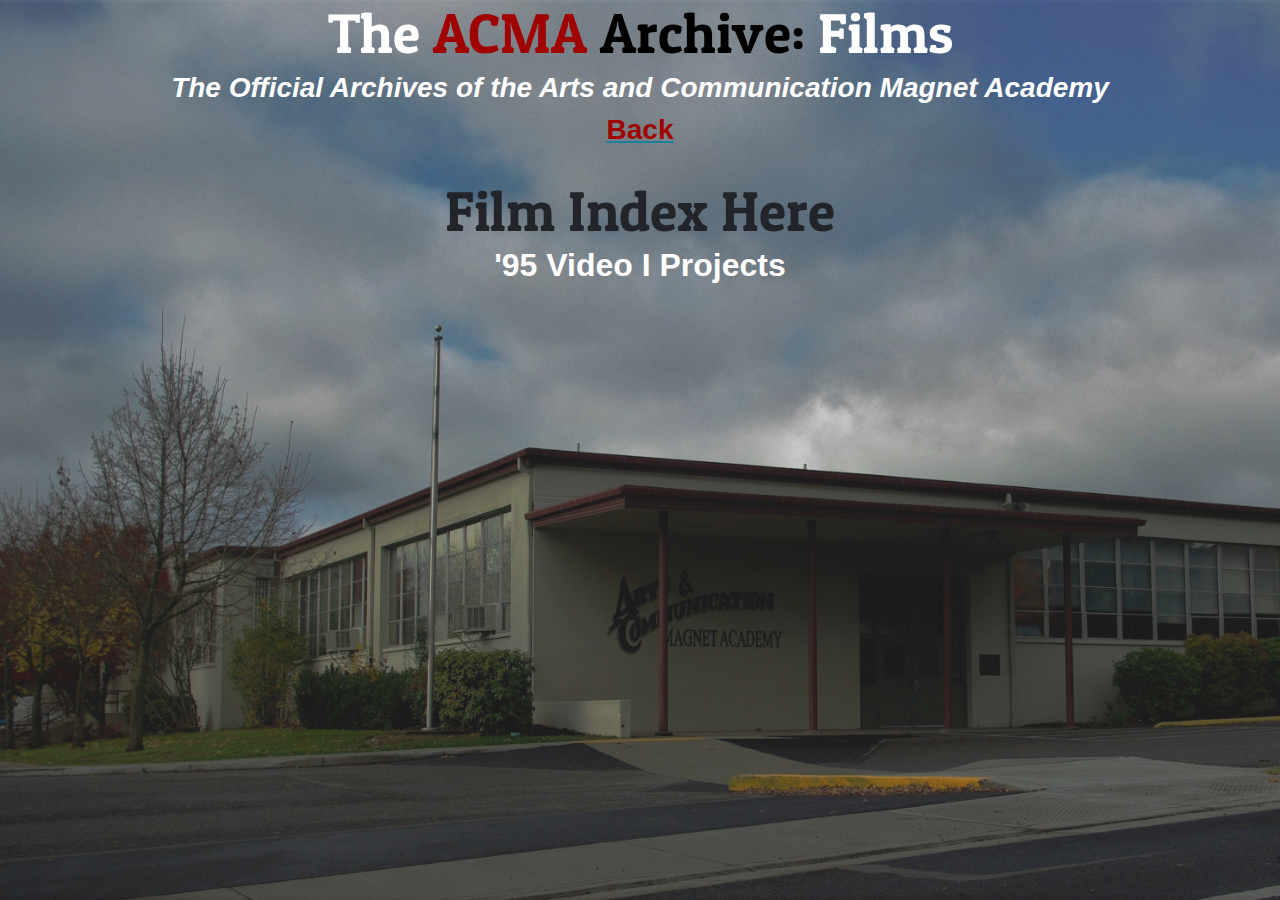
==== films.html @ eebf8859 "Add Films page and additional functionality" ====
<!DOCTYPE html>
<html lang="en">
  <head>
    <meta charset="utf-8">
    <meta name="viewport" content="width=device-width, initial-scale=1, shrink-to-fit=no">
    <meta name="description" content="">
    <meta name="author" content="">
    <title>Savant :: The ACMA Archive</title>
    <!-- Bootstrap Core CSS -->
    <link href="css/bootstrap.min.css" rel="stylesheet">
    <!-- Custom Fonts -->
    <link href="css/all.min.css" rel="stylesheet" type="text/css">
    <link href="https://fonts.googleapis.com/css?family=Source+Sans+Pro:300,400,700,300italic,400italic,700italic" rel="stylesheet" type="text/css">
	<link href="https://fonts.googleapis.com/css?family=Patua+One" rel="stylesheet">
    <link href="css/simple-line-icons.css" rel="stylesheet">
    <!-- Custom CSS -->
    <link href="css/stylish-portfolio.min.css" rel="stylesheet">
  </head>
    <header class="masthead">
      <div class="container text-center my-auto">
        <h1 class="mb-1"><font color="white">The </font><font color="#a00101">ACMA </font><font color="black">Archive: </font><font color="white">Films</font><br></h1><h3><font color="white"><i>The Official Archives of the Arts and Communication Magnet Academy</i></font></h3><a href="index.html"><h3><u><font color="#a00101">Back</font></u></h3></a><br>
						<h1>Film Index Here</h1>
						<a href="https://archive.org/details/ACMA95VideoIProjects"><h2><font color="white">'95 Video I Projects</font></h2></a>
      <div class="overlay"></div>
    </header>
  </body>

</html>
---- css/all.min.css ----
/*!
 * Font Awesome Free 5.3.1 by @fontawesome - https://fontawesome.com
 * License - https://fontawesome.com/license/free (Icons: CC BY 4.0, Fonts: SIL OFL 1.1, Code: MIT License)
 */
.fa,.fab,.fal,.far,.fas{-moz-osx-font-smoothing:grayscale;-webkit-font-smoothing:antialiased;display:inline-block;font-style:normal;font-variant:normal;text-rendering:auto;line-height:1}.fa-lg{font-size:1.33333em;line-height:.75em;vertical-align:-.0667em}.fa-xs{font-size:.75em}.fa-sm{font-size:.875em}.fa-1x{font-size:1em}.fa-2x{font-size:2em}.fa-3x{font-size:3em}.fa-4x{font-size:4em}.fa-5x{font-size:5em}.fa-6x{font-size:6em}.fa-7x{font-size:7em}.fa-8x{font-size:8em}.fa-9x{font-size:9em}.fa-10x{font-size:10em}.fa-fw{text-align:center;width:1.25em}.fa-ul{list-style-type:none;margin-left:2.5em;padding-left:0}.fa-ul>li{position:relative}.fa-li{left:-2em;position:absolute;text-align:center;width:2em;line-height:inherit}.fa-border{border:.08em solid #eee;border-radius:.1em;padding:.2em .25em .15em}.fa-pull-left{float:left}.fa-pull-right{float:right}.fa.fa-pull-left,.fab.fa-pull-left,.fal.fa-pull-left,.far.fa-pull-left,.fas.fa-pull-left{margin-right:.3em}.fa.fa-pull-right,.fab.fa-pull-right,.fal.fa-pull-right,.far.fa-pull-right,.fas.fa-pull-right{margin-left:.3em}.fa-spin{animation:fa-spin 2s infinite linear}.fa-pulse{animation:fa-spin 1s infinite steps(8)}@keyframes fa-spin{0%{transform:rotate(0deg)}to{transform:rotate(1turn)}}.fa-rotate-90{-ms-filter:"progid:DXImageTransform.Microsoft.BasicImage(rotation=1)";transform:rotate(90deg)}.fa-rotate-180{-ms-filter:"progid:DXImageTransform.Microsoft.BasicImage(rotation=2)";transform:rotate(180deg)}.fa-rotate-270{-ms-filter:"progid:DXImageTransform.Microsoft.BasicImage(rotation=3)";transform:rotate(270deg)}.fa-flip-horizontal{-ms-filter:"progid:DXImageTransform.Microsoft.BasicImage(rotation=0, mirror=1)";transform:scaleX(-1)}.fa-flip-vertical{transform:scaleY(-1)}.fa-flip-horizontal.fa-flip-vertical,.fa-flip-vertical{-ms-filter:"progid:DXImageTransform.Microsoft.BasicImage(rotation=2, mirror=1)"}.fa-flip-horizontal.fa-flip-vertical{transform:scale(-1)}:root .fa-flip-horizontal,:root .fa-flip-vertical,:root .fa-rotate-90,:root .fa-rotate-180,:root .fa-rotate-270{-webkit-filter:none;filter:none}.fa-stack{display:inline-block;height:2em;line-height:2em;position:relative;vertical-align:middle;width:2em}.fa-stack-1x,.fa-stack-2x{left:0;position:absolute;text-align:center;width:100%}.fa-stack-1x{line-height:inherit}.fa-stack-2x{font-size:2em}.fa-inverse{color:#fff}.fa-500px:before{content:"\f26e"}.fa-accessible-icon:before{content:"\f368"}.fa-accusoft:before{content:"\f369"}.fa-ad:before{content:"\f641"}.fa-address-book:before{content:"\f2b9"}.fa-address-card:before{content:"\f2bb"}.fa-adjust:before{content:"\f042"}.fa-adn:before{content:"\f170"}.fa-adversal:before{content:"\f36a"}.fa-affiliatetheme:before{content:"\f36b"}.fa-air-freshener:before{content:"\f5d0"}.fa-algolia:before{content:"\f36c"}.fa-align-center:before{content:"\f037"}.fa-align-justify:before{content:"\f039"}.fa-align-left:before{content:"\f036"}.fa-align-right:before{content:"\f038"}.fa-alipay:before{content:"\f642"}.fa-allergies:before{content:"\f461"}.fa-amazon:before{content:"\f270"}.fa-amazon-pay:before{content:"\f42c"}.fa-ambulance:before{content:"\f0f9"}.fa-american-sign-language-interpreting:before{content:"\f2a3"}.fa-amilia:before{content:"\f36d"}.fa-anchor:before{content:"\f13d"}.fa-android:before{content:"\f17b"}.fa-angellist:before{content:"\f209"}.fa-angle-double-down:before{content:"\f103"}.fa-angle-double-left:before{content:"\f100"}.fa-angle-double-right:before{content:"\f101"}.fa-angle-double-up:before{content:"\f102"}.fa-angle-down:before{content:"\f107"}.fa-angle-left:before{content:"\f104"}.fa-angle-right:before{content:"\f105"}.fa-angle-up:before{content:"\f106"}.fa-angry:before{content:"\f556"}.fa-angrycreative:before{content:"\f36e"}.fa-angular:before{content:"\f420"}.fa-ankh:before{content:"\f644"}.fa-app-store:before{content:"\f36f"}.fa-app-store-ios:before{content:"\f370"}.fa-apper:before{content:"\f371"}.fa-apple:before{content:"\f179"}.fa-apple-alt:before{content:"\f5d1"}.fa-apple-pay:before{content:"\f415"}.fa-archive:before{content:"\f187"}.fa-archway:before{content:"\f557"}.fa-arrow-alt-circle-down:before{content:"\f358"}.fa-arrow-alt-circle-left:before{content:"\f359"}.fa-arrow-alt-circle-right:before{content:"\f35a"}.fa-arrow-alt-circle-up:before{content:"\f35b"}.fa-arrow-circle-down:before{content:"\f0ab"}.fa-arrow-circle-left:before{content:"\f0a8"}.fa-arrow-circle-right:before{content:"\f0a9"}.fa-arrow-circle-up:before{content:"\f0aa"}.fa-arrow-down:before{content:"\f063"}.fa-arrow-left:before{content:"\f060"}.fa-arrow-right:before{content:"\f061"}.fa-arrow-up:before{content:"\f062"}.fa-arrows-alt:before{content:"\f0b2"}.fa-arrows-alt-h:before{content:"\f337"}.fa-arrows-alt-v:before{content:"\f338"}.fa-assistive-listening-systems:before{content:"\f2a2"}.fa-asterisk:before{content:"\f069"}.fa-asymmetrik:before{content:"\f372"}.fa-at:before{content:"\f1fa"}.fa-atlas:before{content:"\f558"}.fa-atom:before{content:"\f5d2"}.fa-audible:before{content:"\f373"}.fa-audio-description:before{content:"\f29e"}.fa-autoprefixer:before{content:"\f41c"}.fa-avianex:before{content:"\f374"}.fa-aviato:before{content:"\f421"}.fa-award:before{content:"\f559"}.fa-aws:before{content:"\f375"}.fa-backspace:before{content:"\f55a"}.fa-backward:before{content:"\f04a"}.fa-balance-scale:before{content:"\f24e"}.fa-ban:before{content:"\f05e"}.fa-band-aid:before{content:"\f462"}.fa-bandcamp:before{content:"\f2d5"}.fa-barcode:before{content:"\f02a"}.fa-bars:before{content:"\f0c9"}.fa-baseball-ball:before{content:"\f433"}.fa-basketball-ball:before{content:"\f434"}.fa-bath:before{content:"\f2cd"}.fa-battery-empty:before{content:"\f244"}.fa-battery-full:before{content:"\f240"}.fa-battery-half:before{content:"\f242"}.fa-battery-quarter:before{content:"\f243"}.fa-battery-three-quarters:before{content:"\f241"}.fa-bed:before{content:"\f236"}.fa-beer:before{content:"\f0fc"}.fa-behance:before{content:"\f1b4"}.fa-behance-square:before{content:"\f1b5"}.fa-bell:before{content:"\f0f3"}.fa-bell-slash:before{content:"\f1f6"}.fa-bezier-curve:before{content:"\f55b"}.fa-bible:before{content:"\f647"}.fa-bicycle:before{content:"\f206"}.fa-bimobject:before{content:"\f378"}.fa-binoculars:before{content:"\f1e5"}.fa-birthday-cake:before{content:"\f1fd"}.fa-bitbucket:before{content:"\f171"}.fa-bitcoin:before{content:"\f379"}.fa-bity:before{content:"\f37a"}.fa-black-tie:before{content:"\f27e"}.fa-blackberry:before{content:"\f37b"}.fa-blender:before{content:"\f517"}.fa-blind:before{content:"\f29d"}.fa-blogger:before{content:"\f37c"}.fa-blogger-b:before{content:"\f37d"}.fa-bluetooth:before{content:"\f293"}.fa-bluetooth-b:before{content:"\f294"}.fa-bold:before{content:"\f032"}.fa-bolt:before{content:"\f0e7"}.fa-bomb:before{content:"\f1e2"}.fa-bone:before{content:"\f5d7"}.fa-bong:before{content:"\f55c"}.fa-book:before{content:"\f02d"}.fa-book-open:before{content:"\f518"}.fa-book-reader:before{content:"\f5da"}.fa-bookmark:before{content:"\f02e"}.fa-bowling-ball:before{content:"\f436"}.fa-box:before{content:"\f466"}.fa-box-open:before{content:"\f49e"}.fa-boxes:before{content:"\f468"}.fa-braille:before{content:"\f2a1"}.fa-brain:before{content:"\f5dc"}.fa-briefcase:before{content:"\f0b1"}.fa-briefcase-medical:before{content:"\f469"}.fa-broadcast-tower:before{content:"\f519"}.fa-broom:before{content:"\f51a"}.fa-brush:before{content:"\f55d"}.fa-btc:before{content:"\f15a"}.fa-bug:before{content:"\f188"}.fa-building:before{content:"\f1ad"}.fa-bullhorn:before{content:"\f0a1"}.fa-bullseye:before{content:"\f140"}.fa-burn:before{content:"\f46a"}.fa-buromobelexperte:before{content:"\f37f"}.fa-bus:before{content:"\f207"}.fa-bus-alt:before{content:"\f55e"}.fa-business-time:before{content:"\f64a"}.fa-buysellads:before{content:"\f20d"}.fa-calculator:before{content:"\f1ec"}.fa-calendar:before{content:"\f133"}.fa-calendar-alt:before{content:"\f073"}.fa-calendar-check:before{content:"\f274"}.fa-calendar-minus:before{content:"\f272"}.fa-calendar-plus:before{content:"\f271"}.fa-calendar-times:before{content:"\f273"}.fa-camera:before{content:"\f030"}.fa-camera-retro:before{content:"\f083"}.fa-cannabis:before{content:"\f55f"}.fa-capsules:before{content:"\f46b"}.fa-car:before{content:"\f1b9"}.fa-car-alt:before{content:"\f5de"}.fa-car-battery:before{content:"\f5df"}.fa-car-crash:before{content:"\f5e1"}.fa-car-side:before{content:"\f5e4"}.fa-caret-down:before{content:"\f0d7"}.fa-caret-left:before{content:"\f0d9"}.fa-caret-right:before{content:"\f0da"}.fa-caret-square-down:before{content:"\f150"}.fa-caret-square-left:before{content:"\f191"}.fa-caret-square-right:before{content:"\f152"}.fa-caret-square-up:before{content:"\f151"}.fa-caret-up:before{content:"\f0d8"}.fa-cart-arrow-down:before{content:"\f218"}.fa-cart-plus:before{content:"\f217"}.fa-cc-amazon-pay:before{content:"\f42d"}.fa-cc-amex:before{content:"\f1f3"}.fa-cc-apple-pay:before{content:"\f416"}.fa-cc-diners-club:before{content:"\f24c"}.fa-cc-discover:before{content:"\f1f2"}.fa-cc-jcb:before{content:"\f24b"}.fa-cc-mastercard:before{content:"\f1f1"}.fa-cc-paypal:before{content:"\f1f4"}.fa-cc-stripe:before{content:"\f1f5"}.fa-cc-visa:before{content:"\f1f0"}.fa-centercode:before{content:"\f380"}.fa-certificate:before{content:"\f0a3"}.fa-chalkboard:before{content:"\f51b"}.fa-chalkboard-teacher:before{content:"\f51c"}.fa-charging-station:before{content:"\f5e7"}.fa-chart-area:before{content:"\f1fe"}.fa-chart-bar:before{content:"\f080"}.fa-chart-line:before{content:"\f201"}.fa-chart-pie:before{content:"\f200"}.fa-check:before{content:"\f00c"}.fa-check-circle:before{content:"\f058"}.fa-check-double:before{content:"\f560"}.fa-check-square:before{content:"\f14a"}.fa-chess:before{content:"\f439"}.fa-chess-bishop:before{content:"\f43a"}.fa-chess-board:before{content:"\f43c"}.fa-chess-king:before{content:"\f43f"}.fa-chess-knight:before{content:"\f441"}.fa-chess-pawn:before{content:"\f443"}.fa-chess-queen:before{content:"\f445"}.fa-chess-rook:before{content:"\f447"}.fa-chevron-circle-down:before{content:"\f13a"}.fa-chevron-circle-left:before{content:"\f137"}.fa-chevron-circle-right:before{content:"\f138"}.fa-chevron-circle-up:before{content:"\f139"}.fa-chevron-down:before{content:"\f078"}.fa-chevron-left:before{content:"\f053"}.fa-chevron-right:before{content:"\f054"}.fa-chevron-up:before{content:"\f077"}.fa-child:before{content:"\f1ae"}.fa-chrome:before{content:"\f268"}.fa-church:before{content:"\f51d"}.fa-circle:before{content:"\f111"}.fa-circle-notch:before{content:"\f1ce"}.fa-city:before{content:"\f64f"}.fa-clipboard:before{content:"\f328"}.fa-clipboard-check:before{content:"\f46c"}.fa-clipboard-list:before{content:"\f46d"}.fa-clock:before{content:"\f017"}.fa-clone:before{content:"\f24d"}.fa-closed-captioning:before{content:"\f20a"}.fa-cloud:before{content:"\f0c2"}.fa-cloud-download-alt:before{content:"\f381"}.fa-cloud-upload-alt:before{content:"\f382"}.fa-cloudscale:before{content:"\f383"}.fa-cloudsmith:before{content:"\f384"}.fa-cloudversify:before{content:"\f385"}.fa-cocktail:before{content:"\f561"}.fa-code:before{content:"\f121"}.fa-code-branch:before{content:"\f126"}.fa-codepen:before{content:"\f1cb"}.fa-codiepie:before{content:"\f284"}.fa-coffee:before{content:"\f0f4"}.fa-cog:before{content:"\f013"}.fa-cogs:before{content:"\f085"}.fa-coins:before{content:"\f51e"}.fa-columns:before{content:"\f0db"}.fa-comment:before{content:"\f075"}.fa-comment-alt:before{content:"\f27a"}.fa-comment-dollar:before{content:"\f651"}.fa-comment-dots:before{content:"\f4ad"}.fa-comment-slash:before{content:"\f4b3"}.fa-comments:before{content:"\f086"}.fa-comments-dollar:before{content:"\f653"}.fa-compact-disc:before{content:"\f51f"}.fa-compass:before{content:"\f14e"}.fa-compress:before{content:"\f066"}.fa-concierge-bell:before{content:"\f562"}.fa-connectdevelop:before{content:"\f20e"}.fa-contao:before{content:"\f26d"}.fa-cookie:before{content:"\f563"}.fa-cookie-bite:before{content:"\f564"}.fa-copy:before{content:"\f0c5"}.fa-copyright:before{content:"\f1f9"}.fa-couch:before{content:"\f4b8"}.fa-cpanel:before{content:"\f388"}.fa-creative-commons:before{content:"\f25e"}.fa-creative-commons-by:before{content:"\f4e7"}.fa-creative-commons-nc:before{content:"\f4e8"}.fa-creative-commons-nc-eu:before{content:"\f4e9"}.fa-creative-commons-nc-jp:before{content:"\f4ea"}.fa-creative-commons-nd:before{content:"\f4eb"}.fa-creative-commons-pd:before{content:"\f4ec"}.fa-creative-commons-pd-alt:before{content:"\f4ed"}.fa-creative-commons-remix:before{content:"\f4ee"}.fa-creative-commons-sa:before{content:"\f4ef"}.fa-creative-commons-sampling:before{content:"\f4f0"}.fa-creative-commons-sampling-plus:before{content:"\f4f1"}.fa-creative-commons-share:before{content:"\f4f2"}.fa-credit-card:before{content:"\f09d"}.fa-crop:before{content:"\f125"}.fa-crop-alt:before{content:"\f565"}.fa-cross:before{content:"\f654"}.fa-crosshairs:before{content:"\f05b"}.fa-crow:before{content:"\f520"}.fa-crown:before{content:"\f521"}.fa-css3:before{content:"\f13c"}.fa-css3-alt:before{content:"\f38b"}.fa-cube:before{content:"\f1b2"}.fa-cubes:before{content:"\f1b3"}.fa-cut:before{content:"\f0c4"}.fa-cuttlefish:before{content:"\f38c"}.fa-d-and-d:before{content:"\f38d"}.fa-dashcube:before{content:"\f210"}.fa-database:before{content:"\f1c0"}.fa-deaf:before{content:"\f2a4"}.fa-delicious:before{content:"\f1a5"}.fa-deploydog:before{content:"\f38e"}.fa-deskpro:before{content:"\f38f"}.fa-desktop:before{content:"\f108"}.fa-deviantart:before{content:"\f1bd"}.fa-dharmachakra:before{content:"\f655"}.fa-diagnoses:before{content:"\f470"}.fa-dice:before{content:"\f522"}.fa-dice-five:before{content:"\f523"}.fa-dice-four:before{content:"\f524"}.fa-dice-one:before{content:"\f525"}.fa-dice-six:before{content:"\f526"}.fa-dice-three:before{content:"\f527"}.fa-dice-two:before{content:"\f528"}.fa-digg:before{content:"\f1a6"}.fa-digital-ocean:before{content:"\f391"}.fa-digital-tachograph:before{content:"\f566"}.fa-directions:before{content:"\f5eb"}.fa-discord:before{content:"\f392"}.fa-discourse:before{content:"\f393"}.fa-divide:before{content:"\f529"}.fa-dizzy:before{content:"\f567"}.fa-dna:before{content:"\f471"}.fa-dochub:before{content:"\f394"}.fa-docker:before{content:"\f395"}.fa-dollar-sign:before{content:"\f155"}.fa-dolly:before{content:"\f472"}.fa-dolly-flatbed:before{content:"\f474"}.fa-donate:before{content:"\f4b9"}.fa-door-closed:before{content:"\f52a"}.fa-door-open:before{content:"\f52b"}.fa-dot-circle:before{content:"\f192"}.fa-dove:before{content:"\f4ba"}.fa-download:before{content:"\f019"}.fa-draft2digital:before{content:"\f396"}.fa-drafting-compass:before{content:"\f568"}.fa-draw-polygon:before{content:"\f5ee"}.fa-dribbble:before{content:"\f17d"}.fa-dribbble-square:before{content:"\f397"}.fa-dropbox:before{content:"\f16b"}.fa-drum:before{content:"\f569"}.fa-drum-steelpan:before{content:"\f56a"}.fa-drupal:before{content:"\f1a9"}.fa-dumbbell:before{content:"\f44b"}.fa-dyalog:before{content:"\f399"}.fa-earlybirds:before{content:"\f39a"}.fa-ebay:before{content:"\f4f4"}.fa-edge:before{content:"\f282"}.fa-edit:before{content:"\f044"}.fa-eject:before{content:"\f052"}.fa-elementor:before{content:"\f430"}.fa-ellipsis-h:before{content:"\f141"}.fa-ellipsis-v:before{content:"\f142"}.fa-ello:before{content:"\f5f1"}.fa-ember:before{content:"\f423"}.fa-empire:before{content:"\f1d1"}.fa-envelope:before{content:"\f0e0"}.fa-envelope-open:before{content:"\f2b6"}.fa-envelope-open-text:before{content:"\f658"}.fa-envelope-square:before{content:"\f199"}.fa-envira:before{content:"\f299"}.fa-equals:before{content:"\f52c"}.fa-eraser:before{content:"\f12d"}.fa-erlang:before{content:"\f39d"}.fa-ethereum:before{content:"\f42e"}.fa-etsy:before{content:"\f2d7"}.fa-euro-sign:before{content:"\f153"}.fa-exchange-alt:before{content:"\f362"}.fa-exclamation:before{content:"\f12a"}.fa-exclamation-circle:before{content:"\f06a"}.fa-exclamation-triangle:before{content:"\f071"}.fa-expand:before{content:"\f065"}.fa-expand-arrows-alt:before{content:"\f31e"}.fa-expeditedssl:before{content:"\f23e"}.fa-external-link-alt:before{content:"\f35d"}.fa-external-link-square-alt:before{content:"\f360"}.fa-eye:before{content:"\f06e"}.fa-eye-dropper:before{content:"\f1fb"}.fa-eye-slash:before{content:"\f070"}.fa-facebook:before{content:"\f09a"}.fa-facebook-f:before{content:"\f39e"}.fa-facebook-messenger:before{content:"\f39f"}.fa-facebook-square:before{content:"\f082"}.fa-fast-backward:before{content:"\f049"}.fa-fast-forward:before{content:"\f050"}.fa-fax:before{content:"\f1ac"}.fa-feather:before{content:"\f52d"}.fa-feather-alt:before{content:"\f56b"}.fa-female:before{content:"\f182"}.fa-fighter-jet:before{content:"\f0fb"}.fa-file:before{content:"\f15b"}.fa-file-alt:before{content:"\f15c"}.fa-file-archive:before{content:"\f1c6"}.fa-file-audio:before{content:"\f1c7"}.fa-file-code:before{content:"\f1c9"}.fa-file-contract:before{content:"\f56c"}.fa-file-download:before{content:"\f56d"}.fa-file-excel:before{content:"\f1c3"}.fa-file-export:before{content:"\f56e"}.fa-file-image:before{content:"\f1c5"}.fa-file-import:before{content:"\f56f"}.fa-file-invoice:before{content:"\f570"}.fa-file-invoice-dollar:before{content:"\f571"}.fa-file-medical:before{content:"\f477"}.fa-file-medical-alt:before{content:"\f478"}.fa-file-pdf:before{content:"\f1c1"}.fa-file-powerpoint:before{content:"\f1c4"}.fa-file-prescription:before{content:"\f572"}.fa-file-signature:before{content:"\f573"}.fa-file-upload:before{content:"\f574"}.fa-file-video:before{content:"\f1c8"}.fa-file-word:before{content:"\f1c2"}.fa-fill:before{content:"\f575"}.fa-fill-drip:before{content:"\f576"}.fa-film:before{content:"\f008"}.fa-filter:before{content:"\f0b0"}.fa-fingerprint:before{content:"\f577"}.fa-fire:before{content:"\f06d"}.fa-fire-extinguisher:before{content:"\f134"}.fa-firefox:before{content:"\f269"}.fa-first-aid:before{content:"\f479"}.fa-first-order:before{content:"\f2b0"}.fa-first-order-alt:before{content:"\f50a"}.fa-firstdraft:before{content:"\f3a1"}.fa-fish:before{content:"\f578"}.fa-flag:before{content:"\f024"}.fa-flag-checkered:before{content:"\f11e"}.fa-flask:before{content:"\f0c3"}.fa-flickr:before{content:"\f16e"}.fa-flipboard:before{content:"\f44d"}.fa-flushed:before{content:"\f579"}.fa-fly:before{content:"\f417"}.fa-folder:before{content:"\f07b"}.fa-folder-minus:before{content:"\f65d"}.fa-folder-open:before{content:"\f07c"}.fa-folder-plus:before{content:"\f65e"}.fa-font:before{content:"\f031"}.fa-font-awesome:before{content:"\f2b4"}.fa-font-awesome-alt:before{content:"\f35c"}.fa-font-awesome-flag:before{content:"\f425"}.fa-font-awesome-logo-full:before{content:"\f4e6"}.fa-fonticons:before{content:"\f280"}.fa-fonticons-fi:before{content:"\f3a2"}.fa-football-ball:before{content:"\f44e"}.fa-fort-awesome:before{content:"\f286"}.fa-fort-awesome-alt:before{content:"\f3a3"}.fa-forumbee:before{content:"\f211"}.fa-forward:before{content:"\f04e"}.fa-foursquare:before{content:"\f180"}.fa-free-code-camp:before{content:"\f2c5"}.fa-freebsd:before{content:"\f3a4"}.fa-frog:before{content:"\f52e"}.fa-frown:before{content:"\f119"}.fa-frown-open:before{content:"\f57a"}.fa-fulcrum:before{content:"\f50b"}.fa-funnel-dollar:before{content:"\f662"}.fa-futbol:before{content:"\f1e3"}.fa-galactic-republic:before{content:"\f50c"}.fa-galactic-senate:before{content:"\f50d"}.fa-gamepad:before{content:"\f11b"}.fa-gas-pump:before{content:"\f52f"}.fa-gavel:before{content:"\f0e3"}.fa-gem:before{content:"\f3a5"}.fa-genderless:before{content:"\f22d"}.fa-get-pocket:before{content:"\f265"}.fa-gg:before{content:"\f260"}.fa-gg-circle:before{content:"\f261"}.fa-gift:before{content:"\f06b"}.fa-git:before{content:"\f1d3"}.fa-git-square:before{content:"\f1d2"}.fa-github:before{content:"\f09b"}.fa-github-alt:before{content:"\f113"}.fa-github-square:before{content:"\f092"}.fa-gitkraken:before{content:"\f3a6"}.fa-gitlab:before{content:"\f296"}.fa-gitter:before{content:"\f426"}.fa-glass-martini:before{content:"\f000"}.fa-glass-martini-alt:before{content:"\f57b"}.fa-glasses:before{content:"\f530"}.fa-glide:before{content:"\f2a5"}.fa-glide-g:before{content:"\f2a6"}.fa-globe:before{content:"\f0ac"}.fa-globe-africa:before{content:"\f57c"}.fa-globe-americas:before{content:"\f57d"}.fa-globe-asia:before{content:"\f57e"}.fa-gofore:before{content:"\f3a7"}.fa-golf-ball:before{content:"\f450"}.fa-goodreads:before{content:"\f3a8"}.fa-goodreads-g:before{content:"\f3a9"}.fa-google:before{content:"\f1a0"}.fa-google-drive:before{content:"\f3aa"}.fa-google-play:before{content:"\f3ab"}.fa-google-plus:before{content:"\f2b3"}.fa-google-plus-g:before{content:"\f0d5"}.fa-google-plus-square:before{content:"\f0d4"}.fa-google-wallet:before{content:"\f1ee"}.fa-gopuram:before{content:"\f664"}.fa-graduation-cap:before{content:"\f19d"}.fa-gratipay:before{content:"\f184"}.fa-grav:before{content:"\f2d6"}.fa-greater-than:before{content:"\f531"}.fa-greater-than-equal:before{content:"\f532"}.fa-grimace:before{content:"\f57f"}.fa-grin:before{content:"\f580"}.fa-grin-alt:before{content:"\f581"}.fa-grin-beam:before{content:"\f582"}.fa-grin-beam-sweat:before{content:"\f583"}.fa-grin-hearts:before{content:"\f584"}.fa-grin-squint:before{content:"\f585"}.fa-grin-squint-tears:before{content:"\f586"}.fa-grin-stars:before{content:"\f587"}.fa-grin-tears:before{content:"\f588"}.fa-grin-tongue:before{content:"\f589"}.fa-grin-tongue-squint:before{content:"\f58a"}.fa-grin-tongue-wink:before{content:"\f58b"}.fa-grin-wink:before{content:"\f58c"}.fa-grip-horizontal:before{content:"\f58d"}.fa-grip-vertical:before{content:"\f58e"}.fa-gripfire:before{content:"\f3ac"}.fa-grunt:before{content:"\f3ad"}.fa-gulp:before{content:"\f3ae"}.fa-h-square:before{content:"\f0fd"}.fa-hacker-news:before{content:"\f1d4"}.fa-hacker-news-square:before{content:"\f3af"}.fa-hackerrank:before{content:"\f5f7"}.fa-hamsa:before{content:"\f665"}.fa-hand-holding:before{content:"\f4bd"}.fa-hand-holding-heart:before{content:"\f4be"}.fa-hand-holding-usd:before{content:"\f4c0"}.fa-hand-lizard:before{content:"\f258"}.fa-hand-paper:before{content:"\f256"}.fa-hand-peace:before{content:"\f25b"}.fa-hand-point-down:before{content:"\f0a7"}.fa-hand-point-left:before{content:"\f0a5"}.fa-hand-point-right:before{content:"\f0a4"}.fa-hand-point-up:before{content:"\f0a6"}.fa-hand-pointer:before{content:"\f25a"}.fa-hand-rock:before{content:"\f255"}.fa-hand-scissors:before{content:"\f257"}.fa-hand-spock:before{content:"\f259"}.fa-hands:before{content:"\f4c2"}.fa-hands-helping:before{content:"\f4c4"}.fa-handshake:before{content:"\f2b5"}.fa-hashtag:before{content:"\f292"}.fa-haykal:before{content:"\f666"}.fa-hdd:before{content:"\f0a0"}.fa-heading:before{content:"\f1dc"}.fa-headphones:before{content:"\f025"}.fa-headphones-alt:before{content:"\f58f"}.fa-headset:before{content:"\f590"}.fa-heart:before{content:"\f004"}.fa-heartbeat:before{content:"\f21e"}.fa-helicopter:before{content:"\f533"}.fa-highlighter:before{content:"\f591"}.fa-hips:before{content:"\f452"}.fa-hire-a-helper:before{content:"\f3b0"}.fa-history:before{content:"\f1da"}.fa-hockey-puck:before{content:"\f453"}.fa-home:before{content:"\f015"}.fa-hooli:before{content:"\f427"}.fa-hornbill:before{content:"\f592"}.fa-hospital:before{content:"\f0f8"}.fa-hospital-alt:before{content:"\f47d"}.fa-hospital-symbol:before{content:"\f47e"}.fa-hot-tub:before{content:"\f593"}.fa-hotel:before{content:"\f594"}.fa-hotjar:before{content:"\f3b1"}.fa-hourglass:before{content:"\f254"}.fa-hourglass-end:before{content:"\f253"}.fa-hourglass-half:before{content:"\f252"}.fa-hourglass-start:before{content:"\f251"}.fa-houzz:before{content:"\f27c"}.fa-html5:before{content:"\f13b"}.fa-hubspot:before{content:"\f3b2"}.fa-i-cursor:before{content:"\f246"}.fa-id-badge:before{content:"\f2c1"}.fa-id-card:before{content:"\f2c2"}.fa-id-card-alt:before{content:"\f47f"}.fa-image:before{content:"\f03e"}.fa-images:before{content:"\f302"}.fa-imdb:before{content:"\f2d8"}.fa-inbox:before{content:"\f01c"}.fa-indent:before{content:"\f03c"}.fa-industry:before{content:"\f275"}.fa-infinity:before{content:"\f534"}.fa-info:before{content:"\f129"}.fa-info-circle:before{content:"\f05a"}.fa-instagram:before{content:"\f16d"}.fa-internet-explorer:before{content:"\f26b"}.fa-ioxhost:before{content:"\f208"}.fa-italic:before{content:"\f033"}.fa-itunes:before{content:"\f3b4"}.fa-itunes-note:before{content:"\f3b5"}.fa-java:before{content:"\f4e4"}.fa-jedi:before{content:"\f669"}.fa-jedi-order:before{content:"\f50e"}.fa-jenkins:before{content:"\f3b6"}.fa-joget:before{content:"\f3b7"}.fa-joint:before{content:"\f595"}.fa-joomla:before{content:"\f1aa"}.fa-journal-whills:before{content:"\f66a"}.fa-js:before{content:"\f3b8"}.fa-js-square:before{content:"\f3b9"}.fa-jsfiddle:before{content:"\f1cc"}.fa-kaaba:before{content:"\f66b"}.fa-kaggle:before{content:"\f5fa"}.fa-key:before{content:"\f084"}.fa-keybase:before{content:"\f4f5"}.fa-keyboard:before{content:"\f11c"}.fa-keycdn:before{content:"\f3ba"}.fa-khanda:before{content:"\f66d"}.fa-kickstarter:before{content:"\f3bb"}.fa-kickstarter-k:before{content:"\f3bc"}.fa-kiss:before{content:"\f596"}.fa-kiss-beam:before{content:"\f597"}.fa-kiss-wink-heart:before{content:"\f598"}.fa-kiwi-bird:before{content:"\f535"}.fa-korvue:before{content:"\f42f"}.fa-landmark:before{content:"\f66f"}.fa-language:before{content:"\f1ab"}.fa-laptop:before{content:"\f109"}.fa-laptop-code:before{content:"\f5fc"}.fa-laravel:before{content:"\f3bd"}.fa-lastfm:before{content:"\f202"}.fa-lastfm-square:before{content:"\f203"}.fa-laugh:before{content:"\f599"}.fa-laugh-beam:before{content:"\f59a"}.fa-laugh-squint:before{content:"\f59b"}.fa-laugh-wink:before{content:"\f59c"}.fa-layer-group:before{content:"\f5fd"}.fa-leaf:before{content:"\f06c"}.fa-leanpub:before{content:"\f212"}.fa-lemon:before{content:"\f094"}.fa-less:before{content:"\f41d"}.fa-less-than:before{content:"\f536"}.fa-less-than-equal:before{content:"\f537"}.fa-level-down-alt:before{content:"\f3be"}.fa-level-up-alt:before{content:"\f3bf"}.fa-life-ring:before{content:"\f1cd"}.fa-lightbulb:before{content:"\f0eb"}.fa-line:before{content:"\f3c0"}.fa-link:before{content:"\f0c1"}.fa-linkedin:before{content:"\f08c"}.fa-linkedin-in:before{content:"\f0e1"}.fa-linode:before{content:"\f2b8"}.fa-linux:before{content:"\f17c"}.fa-lira-sign:before{content:"\f195"}.fa-list:before{content:"\f03a"}.fa-list-alt:before{content:"\f022"}.fa-list-ol:before{content:"\f0cb"}.fa-list-ul:before{content:"\f0ca"}.fa-location-arrow:before{content:"\f124"}.fa-lock:before{content:"\f023"}.fa-lock-open:before{content:"\f3c1"}.fa-long-arrow-alt-down:before{content:"\f309"}.fa-long-arrow-alt-left:before{content:"\f30a"}.fa-long-arrow-alt-right:before{content:"\f30b"}.fa-long-arrow-alt-up:before{content:"\f30c"}.fa-low-vision:before{content:"\f2a8"}.fa-luggage-cart:before{content:"\f59d"}.fa-lyft:before{content:"\f3c3"}.fa-magento:before{content:"\f3c4"}.fa-magic:before{content:"\f0d0"}.fa-magnet:before{content:"\f076"}.fa-mail-bulk:before{content:"\f674"}.fa-mailchimp:before{content:"\f59e"}.fa-male:before{content:"\f183"}.fa-mandalorian:before{content:"\f50f"}.fa-map:before{content:"\f279"}.fa-map-marked:before{content:"\f59f"}.fa-map-marked-alt:before{content:"\f5a0"}.fa-map-marker:before{content:"\f041"}.fa-map-marker-alt:before{content:"\f3c5"}.fa-map-pin:before{content:"\f276"}.fa-map-signs:before{content:"\f277"}.fa-markdown:before{content:"\f60f"}.fa-marker:before{content:"\f5a1"}.fa-mars:before{content:"\f222"}.fa-mars-double:before{content:"\f227"}.fa-mars-stroke:before{content:"\f229"}.fa-mars-stroke-h:before{content:"\f22b"}.fa-mars-stroke-v:before{content:"\f22a"}.fa-mastodon:before{content:"\f4f6"}.fa-maxcdn:before{content:"\f136"}.fa-medal:before{content:"\f5a2"}.fa-medapps:before{content:"\f3c6"}.fa-medium:before{content:"\f23a"}.fa-medium-m:before{content:"\f3c7"}.fa-medkit:before{content:"\f0fa"}.fa-medrt:before{content:"\f3c8"}.fa-meetup:before{content:"\f2e0"}.fa-megaport:before{content:"\f5a3"}.fa-meh:before{content:"\f11a"}.fa-meh-blank:before{content:"\f5a4"}.fa-meh-rolling-eyes:before{content:"\f5a5"}.fa-memory:before{content:"\f538"}.fa-menorah:before{content:"\f676"}.fa-mercury:before{content:"\f223"}.fa-microchip:before{content:"\f2db"}.fa-microphone:before{content:"\f130"}.fa-microphone-alt:before{content:"\f3c9"}.fa-microphone-alt-slash:before{content:"\f539"}.fa-microphone-slash:before{content:"\f131"}.fa-microscope:before{content:"\f610"}.fa-microsoft:before{content:"\f3ca"}.fa-minus:before{content:"\f068"}.fa-minus-circle:before{content:"\f056"}.fa-minus-square:before{content:"\f146"}.fa-mix:before{content:"\f3cb"}.fa-mixcloud:before{content:"\f289"}.fa-mizuni:before{content:"\f3cc"}.fa-mobile:before{content:"\f10b"}.fa-mobile-alt:before{content:"\f3cd"}.fa-modx:before{content:"\f285"}.fa-monero:before{content:"\f3d0"}.fa-money-bill:before{content:"\f0d6"}.fa-money-bill-alt:before{content:"\f3d1"}.fa-money-bill-wave:before{content:"\f53a"}.fa-money-bill-wave-alt:before{content:"\f53b"}.fa-money-check:before{content:"\f53c"}.fa-money-check-alt:before{content:"\f53d"}.fa-monument:before{content:"\f5a6"}.fa-moon:before{content:"\f186"}.fa-mortar-pestle:before{content:"\f5a7"}.fa-mosque:before{content:"\f678"}.fa-motorcycle:before{content:"\f21c"}.fa-mouse-pointer:before{content:"\f245"}.fa-music:before{content:"\f001"}.fa-napster:before{content:"\f3d2"}.fa-neos:before{content:"\f612"}.fa-neuter:before{content:"\f22c"}.fa-newspaper:before{content:"\f1ea"}.fa-nimblr:before{content:"\f5a8"}.fa-nintendo-switch:before{content:"\f418"}.fa-node:before{content:"\f419"}.fa-node-js:before{content:"\f3d3"}.fa-not-equal:before{content:"\f53e"}.fa-notes-medical:before{content:"\f481"}.fa-npm:before{content:"\f3d4"}.fa-ns8:before{content:"\f3d5"}.fa-nutritionix:before{content:"\f3d6"}.fa-object-group:before{content:"\f247"}.fa-object-ungroup:before{content:"\f248"}.fa-odnoklassniki:before{content:"\f263"}.fa-odnoklassniki-square:before{content:"\f264"}.fa-oil-can:before{content:"\f613"}.fa-old-republic:before{content:"\f510"}.fa-om:before{content:"\f679"}.fa-opencart:before{content:"\f23d"}.fa-openid:before{content:"\f19b"}.fa-opera:before{content:"\f26a"}.fa-optin-monster:before{content:"\f23c"}.fa-osi:before{content:"\f41a"}.fa-outdent:before{content:"\f03b"}.fa-page4:before{content:"\f3d7"}.fa-pagelines:before{content:"\f18c"}.fa-paint-brush:before{content:"\f1fc"}.fa-paint-roller:before{content:"\f5aa"}.fa-palette:before{content:"\f53f"}.fa-palfed:before{content:"\f3d8"}.fa-pallet:before{content:"\f482"}.fa-paper-plane:before{content:"\f1d8"}.fa-paperclip:before{content:"\f0c6"}.fa-parachute-box:before{content:"\f4cd"}.fa-paragraph:before{content:"\f1dd"}.fa-parking:before{content:"\f540"}.fa-passport:before{content:"\f5ab"}.fa-pastafarianism:before{content:"\f67b"}.fa-paste:before{content:"\f0ea"}.fa-patreon:before{content:"\f3d9"}.fa-pause:before{content:"\f04c"}.fa-pause-circle:before{content:"\f28b"}.fa-paw:before{content:"\f1b0"}.fa-paypal:before{content:"\f1ed"}.fa-peace:before{content:"\f67c"}.fa-pen:before{content:"\f304"}.fa-pen-alt:before{content:"\f305"}.fa-pen-fancy:before{content:"\f5ac"}.fa-pen-nib:before{content:"\f5ad"}.fa-pen-square:before{content:"\f14b"}.fa-pencil-alt:before{content:"\f303"}.fa-pencil-ruler:before{content:"\f5ae"}.fa-people-carry:before{content:"\f4ce"}.fa-percent:before{content:"\f295"}.fa-percentage:before{content:"\f541"}.fa-periscope:before{content:"\f3da"}.fa-phabricator:before{content:"\f3db"}.fa-phoenix-framework:before{content:"\f3dc"}.fa-phoenix-squadron:before{content:"\f511"}.fa-phone:before{content:"\f095"}.fa-phone-slash:before{content:"\f3dd"}.fa-phone-square:before{content:"\f098"}.fa-phone-volume:before{content:"\f2a0"}.fa-php:before{content:"\f457"}.fa-pied-piper:before{content:"\f2ae"}.fa-pied-piper-alt:before{content:"\f1a8"}.fa-pied-piper-hat:before{content:"\f4e5"}.fa-pied-piper-pp:before{content:"\f1a7"}.fa-piggy-bank:before{content:"\f4d3"}.fa-pills:before{content:"\f484"}.fa-pinterest:before{content:"\f0d2"}.fa-pinterest-p:before{content:"\f231"}.fa-pinterest-square:before{content:"\f0d3"}.fa-place-of-worship:before{content:"\f67f"}.fa-plane:before{content:"\f072"}.fa-plane-arrival:before{content:"\f5af"}.fa-plane-departure:before{content:"\f5b0"}.fa-play:before{content:"\f04b"}.fa-play-circle:before{content:"\f144"}.fa-playstation:before{content:"\f3df"}.fa-plug:before{content:"\f1e6"}.fa-plus:before{content:"\f067"}.fa-plus-circle:before{content:"\f055"}.fa-plus-square:before{content:"\f0fe"}.fa-podcast:before{content:"\f2ce"}.fa-poll:before{content:"\f681"}.fa-poll-h:before{content:"\f682"}.fa-poo:before{content:"\f2fe"}.fa-poop:before{content:"\f619"}.fa-portrait:before{content:"\f3e0"}.fa-pound-sign:before{content:"\f154"}.fa-power-off:before{content:"\f011"}.fa-pray:before{content:"\f683"}.fa-praying-hands:before{content:"\f684"}.fa-prescription:before{content:"\f5b1"}.fa-prescription-bottle:before{content:"\f485"}.fa-prescription-bottle-alt:before{content:"\f486"}.fa-print:before{content:"\f02f"}.fa-procedures:before{content:"\f487"}.fa-product-hunt:before{content:"\f288"}.fa-project-diagram:before{content:"\f542"}.fa-pushed:before{content:"\f3e1"}.fa-puzzle-piece:before{content:"\f12e"}.fa-python:before{content:"\f3e2"}.fa-qq:before{content:"\f1d6"}.fa-qrcode:before{content:"\f029"}.fa-question:before{content:"\f128"}.fa-question-circle:before{content:"\f059"}.fa-quidditch:before{content:"\f458"}.fa-quinscape:before{content:"\f459"}.fa-quora:before{content:"\f2c4"}.fa-quote-left:before{content:"\f10d"}.fa-quote-right:before{content:"\f10e"}.fa-quran:before{content:"\f687"}.fa-r-project:before{content:"\f4f7"}.fa-random:before{content:"\f074"}.fa-ravelry:before{content:"\f2d9"}.fa-react:before{content:"\f41b"}.fa-readme:before{content:"\f4d5"}.fa-rebel:before{content:"\f1d0"}.fa-receipt:before{content:"\f543"}.fa-recycle:before{content:"\f1b8"}.fa-red-river:before{content:"\f3e3"}.fa-reddit:before{content:"\f1a1"}.fa-reddit-alien:before{content:"\f281"}.fa-reddit-square:before{content:"\f1a2"}.fa-redo:before{content:"\f01e"}.fa-redo-alt:before{content:"\f2f9"}.fa-registered:before{content:"\f25d"}.fa-rendact:before{content:"\f3e4"}.fa-renren:before{content:"\f18b"}.fa-reply:before{content:"\f3e5"}.fa-reply-all:before{content:"\f122"}.fa-replyd:before{content:"\f3e6"}.fa-researchgate:before{content:"\f4f8"}.fa-resolving:before{content:"\f3e7"}.fa-retweet:before{content:"\f079"}.fa-rev:before{content:"\f5b2"}.fa-ribbon:before{content:"\f4d6"}.fa-road:before{content:"\f018"}.fa-robot:before{content:"\f544"}.fa-rocket:before{content:"\f135"}.fa-rocketchat:before{content:"\f3e8"}.fa-rockrms:before{content:"\f3e9"}.fa-route:before{content:"\f4d7"}.fa-rss:before{content:"\f09e"}.fa-rss-square:before{content:"\f143"}.fa-ruble-sign:before{content:"\f158"}.fa-ruler:before{content:"\f545"}.fa-ruler-combined:before{content:"\f546"}.fa-ruler-horizontal:before{content:"\f547"}.fa-ruler-vertical:before{content:"\f548"}.fa-rupee-sign:before{content:"\f156"}.fa-sad-cry:before{content:"\f5b3"}.fa-sad-tear:before{content:"\f5b4"}.fa-safari:before{content:"\f267"}.fa-sass:before{content:"\f41e"}.fa-save:before{content:"\f0c7"}.fa-schlix:before{content:"\f3ea"}.fa-school:before{content:"\f549"}.fa-screwdriver:before{content:"\f54a"}.fa-scribd:before{content:"\f28a"}.fa-search:before{content:"\f002"}.fa-search-dollar:before{content:"\f688"}.fa-search-location:before{content:"\f689"}.fa-search-minus:before{content:"\f010"}.fa-search-plus:before{content:"\f00e"}.fa-searchengin:before{content:"\f3eb"}.fa-seedling:before{content:"\f4d8"}.fa-sellcast:before{content:"\f2da"}.fa-sellsy:before{content:"\f213"}.fa-server:before{content:"\f233"}.fa-servicestack:before{content:"\f3ec"}.fa-shapes:before{content:"\f61f"}.fa-share:before{content:"\f064"}.fa-share-alt:before{content:"\f1e0"}.fa-share-alt-square:before{content:"\f1e1"}.fa-share-square:before{content:"\f14d"}.fa-shekel-sign:before{content:"\f20b"}.fa-shield-alt:before{content:"\f3ed"}.fa-ship:before{content:"\f21a"}.fa-shipping-fast:before{content:"\f48b"}.fa-shirtsinbulk:before{content:"\f214"}.fa-shoe-prints:before{content:"\f54b"}.fa-shopping-bag:before{content:"\f290"}.fa-shopping-basket:before{content:"\f291"}.fa-shopping-cart:before{content:"\f07a"}.fa-shopware:before{content:"\f5b5"}.fa-shower:before{content:"\f2cc"}.fa-shuttle-van:before{content:"\f5b6"}.fa-sign:before{content:"\f4d9"}.fa-sign-in-alt:before{content:"\f2f6"}.fa-sign-language:before{content:"\f2a7"}.fa-sign-out-alt:before{content:"\f2f5"}.fa-signal:before{content:"\f012"}.fa-signature:before{content:"\f5b7"}.fa-simplybuilt:before{content:"\f215"}.fa-sistrix:before{content:"\f3ee"}.fa-sitemap:before{content:"\f0e8"}.fa-sith:before{content:"\f512"}.fa-skull:before{content:"\f54c"}.fa-skyatlas:before{content:"\f216"}.fa-skype:before{content:"\f17e"}.fa-slack:before{content:"\f198"}.fa-slack-hash:before{content:"\f3ef"}.fa-sliders-h:before{content:"\f1de"}.fa-slideshare:before{content:"\f1e7"}.fa-smile:before{content:"\f118"}.fa-smile-beam:before{content:"\f5b8"}.fa-smile-wink:before{content:"\f4da"}.fa-smoking:before{content:"\f48d"}.fa-smoking-ban:before{content:"\f54d"}.fa-snapchat:before{content:"\f2ab"}.fa-snapchat-ghost:before{content:"\f2ac"}.fa-snapchat-square:before{content:"\f2ad"}.fa-snowflake:before{content:"\f2dc"}.fa-socks:before{content:"\f696"}.fa-solar-panel:before{content:"\f5ba"}.fa-sort:before{content:"\f0dc"}.fa-sort-alpha-down:before{content:"\f15d"}.fa-sort-alpha-up:before{content:"\f15e"}.fa-sort-amount-down:before{content:"\f160"}.fa-sort-amount-up:before{content:"\f161"}.fa-sort-down:before{content:"\f0dd"}.fa-sort-numeric-down:before{content:"\f162"}.fa-sort-numeric-up:before{content:"\f163"}.fa-sort-up:before{content:"\f0de"}.fa-soundcloud:before{content:"\f1be"}.fa-spa:before{content:"\f5bb"}.fa-space-shuttle:before{content:"\f197"}.fa-speakap:before{content:"\f3f3"}.fa-spinner:before{content:"\f110"}.fa-splotch:before{content:"\f5bc"}.fa-spotify:before{content:"\f1bc"}.fa-spray-can:before{content:"\f5bd"}.fa-square:before{content:"\f0c8"}.fa-square-full:before{content:"\f45c"}.fa-square-root-alt:before{content:"\f698"}.fa-squarespace:before{content:"\f5be"}.fa-stack-exchange:before{content:"\f18d"}.fa-stack-overflow:before{content:"\f16c"}.fa-stamp:before{content:"\f5bf"}.fa-star:before{content:"\f005"}.fa-star-and-crescent:before{content:"\f699"}.fa-star-half:before{content:"\f089"}.fa-star-half-alt:before{content:"\f5c0"}.fa-star-of-david:before{content:"\f69a"}.fa-star-of-life:before{content:"\f621"}.fa-staylinked:before{content:"\f3f5"}.fa-steam:before{content:"\f1b6"}.fa-steam-square:before{content:"\f1b7"}.fa-steam-symbol:before{content:"\f3f6"}.fa-step-backward:before{content:"\f048"}.fa-step-forward:before{content:"\f051"}.fa-stethoscope:before{content:"\f0f1"}.fa-sticker-mule:before{content:"\f3f7"}.fa-sticky-note:before{content:"\f249"}.fa-stop:before{content:"\f04d"}.fa-stop-circle:before{content:"\f28d"}.fa-stopwatch:before{content:"\f2f2"}.fa-store:before{content:"\f54e"}.fa-store-alt:before{content:"\f54f"}.fa-strava:before{content:"\f428"}.fa-stream:before{content:"\f550"}.fa-street-view:before{content:"\f21d"}.fa-strikethrough:before{content:"\f0cc"}.fa-stripe:before{content:"\f429"}.fa-stripe-s:before{content:"\f42a"}.fa-stroopwafel:before{content:"\f551"}.fa-studiovinari:before{content:"\f3f8"}.fa-stumbleupon:before{content:"\f1a4"}.fa-stumbleupon-circle:before{content:"\f1a3"}.fa-subscript:before{content:"\f12c"}.fa-subway:before{content:"\f239"}.fa-suitcase:before{content:"\f0f2"}.fa-suitcase-rolling:before{content:"\f5c1"}.fa-sun:before{content:"\f185"}.fa-superpowers:before{content:"\f2dd"}.fa-superscript:before{content:"\f12b"}.fa-supple:before{content:"\f3f9"}.fa-surprise:before{content:"\f5c2"}.fa-swatchbook:before{content:"\f5c3"}.fa-swimmer:before{content:"\f5c4"}.fa-swimming-pool:before{content:"\f5c5"}.fa-synagogue:before{content:"\f69b"}.fa-sync:before{content:"\f021"}.fa-sync-alt:before{content:"\f2f1"}.fa-syringe:before{content:"\f48e"}.fa-table:before{content:"\f0ce"}.fa-table-tennis:before{content:"\f45d"}.fa-tablet:before{content:"\f10a"}.fa-tablet-alt:before{content:"\f3fa"}.fa-tablets:before{content:"\f490"}.fa-tachometer-alt:before{content:"\f3fd"}.fa-tag:before{content:"\f02b"}.fa-tags:before{content:"\f02c"}.fa-tape:before{content:"\f4db"}.fa-tasks:before{content:"\f0ae"}.fa-taxi:before{content:"\f1ba"}.fa-teamspeak:before{content:"\f4f9"}.fa-teeth:before{content:"\f62e"}.fa-teeth-open:before{content:"\f62f"}.fa-telegram:before{content:"\f2c6"}.fa-telegram-plane:before{content:"\f3fe"}.fa-tencent-weibo:before{content:"\f1d5"}.fa-terminal:before{content:"\f120"}.fa-text-height:before{content:"\f034"}.fa-text-width:before{content:"\f035"}.fa-th:before{content:"\f00a"}.fa-th-large:before{content:"\f009"}.fa-th-list:before{content:"\f00b"}.fa-the-red-yeti:before{content:"\f69d"}.fa-theater-masks:before{content:"\f630"}.fa-themeco:before{content:"\f5c6"}.fa-themeisle:before{content:"\f2b2"}.fa-thermometer:before{content:"\f491"}.fa-thermometer-empty:before{content:"\f2cb"}.fa-thermometer-full:before{content:"\f2c7"}.fa-thermometer-half:before{content:"\f2c9"}.fa-thermometer-quarter:before{content:"\f2ca"}.fa-thermometer-three-quarters:before{content:"\f2c8"}.fa-thumbs-down:before{content:"\f165"}.fa-thumbs-up:before{content:"\f164"}.fa-thumbtack:before{content:"\f08d"}.fa-ticket-alt:before{content:"\f3ff"}.fa-times:before{content:"\f00d"}.fa-times-circle:before{content:"\f057"}.fa-tint:before{content:"\f043"}.fa-tint-slash:before{content:"\f5c7"}.fa-tired:before{content:"\f5c8"}.fa-toggle-off:before{content:"\f204"}.fa-toggle-on:before{content:"\f205"}.fa-toolbox:before{content:"\f552"}.fa-tooth:before{content:"\f5c9"}.fa-torah:before{content:"\f6a0"}.fa-torii-gate:before{content:"\f6a1"}.fa-trade-federation:before{content:"\f513"}.fa-trademark:before{content:"\f25c"}.fa-traffic-light:before{content:"\f637"}.fa-train:before{content:"\f238"}.fa-transgender:before{content:"\f224"}.fa-transgender-alt:before{content:"\f225"}.fa-trash:before{content:"\f1f8"}.fa-trash-alt:before{content:"\f2ed"}.fa-tree:before{content:"\f1bb"}.fa-trello:before{content:"\f181"}.fa-tripadvisor:before{content:"\f262"}.fa-trophy:before{content:"\f091"}.fa-truck:before{content:"\f0d1"}.fa-truck-loading:before{content:"\f4de"}.fa-truck-monster:before{content:"\f63b"}.fa-truck-moving:before{content:"\f4df"}.fa-truck-pickup:before{content:"\f63c"}.fa-tshirt:before{content:"\f553"}.fa-tty:before{content:"\f1e4"}.fa-tumblr:before{content:"\f173"}.fa-tumblr-square:before{content:"\f174"}.fa-tv:before{content:"\f26c"}.fa-twitch:before{content:"\f1e8"}.fa-twitter:before{content:"\f099"}.fa-twitter-square:before{content:"\f081"}.fa-typo3:before{content:"\f42b"}.fa-uber:before{content:"\f402"}.fa-uikit:before{content:"\f403"}.fa-umbrella:before{content:"\f0e9"}.fa-umbrella-beach:before{content:"\f5ca"}.fa-underline:before{content:"\f0cd"}.fa-undo:before{content:"\f0e2"}.fa-undo-alt:before{content:"\f2ea"}.fa-uniregistry:before{content:"\f404"}.fa-universal-access:before{content:"\f29a"}.fa-university:before{content:"\f19c"}.fa-unlink:before{content:"\f127"}.fa-unlock:before{content:"\f09c"}.fa-unlock-alt:before{content:"\f13e"}.fa-untappd:before{content:"\f405"}.fa-upload:before{content:"\f093"}.fa-usb:before{content:"\f287"}.fa-user:before{content:"\f007"}.fa-user-alt:before{content:"\f406"}.fa-user-alt-slash:before{content:"\f4fa"}.fa-user-astronaut:before{content:"\f4fb"}.fa-user-check:before{content:"\f4fc"}.fa-user-circle:before{content:"\f2bd"}.fa-user-clock:before{content:"\f4fd"}.fa-user-cog:before{content:"\f4fe"}.fa-user-edit:before{content:"\f4ff"}.fa-user-friends:before{content:"\f500"}.fa-user-graduate:before{content:"\f501"}.fa-user-lock:before{content:"\f502"}.fa-user-md:before{content:"\f0f0"}.fa-user-minus:before{content:"\f503"}.fa-user-ninja:before{content:"\f504"}.fa-user-plus:before{content:"\f234"}.fa-user-secret:before{content:"\f21b"}.fa-user-shield:before{content:"\f505"}.fa-user-slash:before{content:"\f506"}.fa-user-tag:before{content:"\f507"}.fa-user-tie:before{content:"\f508"}.fa-user-times:before{content:"\f235"}.fa-users:before{content:"\f0c0"}.fa-users-cog:before{content:"\f509"}.fa-ussunnah:before{content:"\f407"}.fa-utensil-spoon:before{content:"\f2e5"}.fa-utensils:before{content:"\f2e7"}.fa-vaadin:before{content:"\f408"}.fa-vector-square:before{content:"\f5cb"}.fa-venus:before{content:"\f221"}.fa-venus-double:before{content:"\f226"}.fa-venus-mars:before{content:"\f228"}.fa-viacoin:before{content:"\f237"}.fa-viadeo:before{content:"\f2a9"}.fa-viadeo-square:before{content:"\f2aa"}.fa-vial:before{content:"\f492"}.fa-vials:before{content:"\f493"}.fa-viber:before{content:"\f409"}.fa-video:before{content:"\f03d"}.fa-video-slash:before{content:"\f4e2"}.fa-vihara:before{content:"\f6a7"}.fa-vimeo:before{content:"\f40a"}.fa-vimeo-square:before{content:"\f194"}.fa-vimeo-v:before{content:"\f27d"}.fa-vine:before{content:"\f1ca"}.fa-vk:before{content:"\f189"}.fa-vnv:before{content:"\f40b"}.fa-volleyball-ball:before{content:"\f45f"}.fa-volume-down:before{content:"\f027"}.fa-volume-off:before{content:"\f026"}.fa-volume-up:before{content:"\f028"}.fa-vuejs:before{content:"\f41f"}.fa-walking:before{content:"\f554"}.fa-wallet:before{content:"\f555"}.fa-warehouse:before{content:"\f494"}.fa-weebly:before{content:"\f5cc"}.fa-weibo:before{content:"\f18a"}.fa-weight:before{content:"\f496"}.fa-weight-hanging:before{content:"\f5cd"}.fa-weixin:before{content:"\f1d7"}.fa-whatsapp:before{content:"\f232"}.fa-whatsapp-square:before{content:"\f40c"}.fa-wheelchair:before{content:"\f193"}.fa-whmcs:before{content:"\f40d"}.fa-wifi:before{content:"\f1eb"}.fa-wikipedia-w:before{content:"\f266"}.fa-window-close:before{content:"\f410"}.fa-window-maximize:before{content:"\f2d0"}.fa-window-minimize:before{content:"\f2d1"}.fa-window-restore:before{content:"\f2d2"}.fa-windows:before{content:"\f17a"}.fa-wine-glass:before{content:"\f4e3"}.fa-wine-glass-alt:before{content:"\f5ce"}.fa-wix:before{content:"\f5cf"}.fa-wolf-pack-battalion:before{content:"\f514"}.fa-won-sign:before{content:"\f159"}.fa-wordpress:before{content:"\f19a"}.fa-wordpress-simple:before{content:"\f411"}.fa-wpbeginner:before{content:"\f297"}.fa-wpexplorer:before{content:"\f2de"}.fa-wpforms:before{content:"\f298"}.fa-wrench:before{content:"\f0ad"}.fa-x-ray:before{content:"\f497"}.fa-xbox:before{content:"\f412"}.fa-xing:before{content:"\f168"}.fa-xing-square:before{content:"\f169"}.fa-y-combinator:before{content:"\f23b"}.fa-yahoo:before{content:"\f19e"}.fa-yandex:before{content:"\f413"}.fa-yandex-international:before{content:"\f414"}.fa-yelp:before{content:"\f1e9"}.fa-yen-sign:before{content:"\f157"}.fa-yin-yang:before{content:"\f6ad"}.fa-yoast:before{content:"\f2b1"}.fa-youtube:before{content:"\f167"}.fa-youtube-square:before{content:"\f431"}.fa-zhihu:before{content:"\f63f"}.sr-only{border:0;clip:rect(0,0,0,0);height:1px;margin:-1px;overflow:hidden;padding:0;position:absolute;width:1px}.sr-only-focusable:active,.sr-only-focusable:focus{clip:auto;height:auto;margin:0;overflow:visible;position:static;width:auto}@font-face{font-family:"Font Awesome 5 Brands";font-style:normal;font-weight:normal;src:url(../webfonts/fa-brands-400.eot);src:url(../webfonts/fa-brands-400.eot?#iefix) format("embedded-opentype"),url(../webfonts/fa-brands-400.woff2) format("woff2"),url(../webfonts/fa-brands-400.woff) format("woff"),url(../webfonts/fa-brands-400.ttf) format("truetype"),url(../webfonts/fa-brands-400.svg#fontawesome) format("svg")}.fab{font-family:"Font Awesome 5 Brands"}@font-face{font-family:"Font Awesome 5 Free";font-style:normal;font-weight:400;src:url(../webfonts/fa-regular-400.eot);src:url(../webfonts/fa-regular-400.eot?#iefix) format("embedded-opentype"),url(../webfonts/fa-regular-400.woff2) format("woff2"),url(../webfonts/fa-regular-400.woff) format("woff"),url(../webfonts/fa-regular-400.ttf) format("truetype"),url(../webfonts/fa-regular-400.svg#fontawesome) format("svg")}.far{font-weight:400}@font-face{font-family:"Font Awesome 5 Free";font-style:normal;font-weight:900;src:url(../webfonts/fa-solid-900.eot);src:url(../webfonts/fa-solid-900.eot?#iefix) format("embedded-opentype"),url(../webfonts/fa-solid-900.woff2) format("woff2"),url(../webfonts/fa-solid-900.woff) format("woff"),url(../webfonts/fa-solid-900.ttf) format("truetype"),url(../webfonts/fa-solid-900.svg#fontawesome) format("svg")}.fa,.far,.fas{font-family:"Font Awesome 5 Free"}.fa,.fas{font-weight:900}
---- css/simple-line-icons.css ----
@font-face {
  font-family: 'simple-line-icons';
  src: url('../fonts/Simple-Line-Icons.eot?v=2.4.0');
  src: url('../fonts/Simple-Line-Icons.eot?v=2.4.0#iefix') format('embedded-opentype'), url('../fonts/Simple-Line-Icons.woff2?v=2.4.0') format('woff2'), url('../fonts/Simple-Line-Icons.ttf?v=2.4.0') format('truetype'), url('../fonts/Simple-Line-Icons.woff?v=2.4.0') format('woff'), url('../fonts/Simple-Line-Icons.svg?v=2.4.0#simple-line-icons') format('svg');
  font-weight: normal;
  font-style: normal;
}
/*
 Use the following CSS code if you want to have a class per icon.
 Instead of a list of all class selectors, you can use the generic [class*="icon-"] selector, but it's slower:
*/
.icon-user,
.icon-people,
.icon-user-female,
.icon-user-follow,
.icon-user-following,
.icon-user-unfollow,
.icon-login,
.icon-logout,
.icon-emotsmile,
.icon-phone,
.icon-call-end,
.icon-call-in,
.icon-call-out,
.icon-map,
.icon-location-pin,
.icon-direction,
.icon-directions,
.icon-compass,
.icon-layers,
.icon-menu,
.icon-list,
.icon-options-vertical,
.icon-options,
.icon-arrow-down,
.icon-arrow-left,
.icon-arrow-right,
.icon-arrow-up,
.icon-arrow-up-circle,
.icon-arrow-left-circle,
.icon-arrow-right-circle,
.icon-arrow-down-circle,
.icon-check,
.icon-clock,
.icon-plus,
.icon-minus,
.icon-close,
.icon-event,
.icon-exclamation,
.icon-organization,
.icon-trophy,
.icon-screen-smartphone,
.icon-screen-desktop,
.icon-plane,
.icon-notebook,
.icon-mustache,
.icon-mouse,
.icon-magnet,
.icon-energy,
.icon-disc,
.icon-cursor,
.icon-cursor-move,
.icon-crop,
.icon-chemistry,
.icon-speedometer,
.icon-shield,
.icon-screen-tablet,
.icon-magic-wand,
.icon-hourglass,
.icon-graduation,
.icon-ghost,
.icon-game-controller,
.icon-fire,
.icon-eyeglass,
.icon-envelope-open,
.icon-envelope-letter,
.icon-bell,
.icon-badge,
.icon-anchor,
.icon-wallet,
.icon-vector,
.icon-speech,
.icon-puzzle,
.icon-printer,
.icon-present,
.icon-playlist,
.icon-pin,
.icon-picture,
.icon-handbag,
.icon-globe-alt,
.icon-globe,
.icon-folder-alt,
.icon-folder,
.icon-film,
.icon-feed,
.icon-drop,
.icon-drawer,
.icon-docs,
.icon-doc,
.icon-diamond,
.icon-cup,
.icon-calculator,
.icon-bubbles,
.icon-briefcase,
.icon-book-open,
.icon-basket-loaded,
.icon-basket,
.icon-bag,
.icon-action-undo,
.icon-action-redo,
.icon-wrench,
.icon-umbrella,
.icon-trash,
.icon-tag,
.icon-support,
.icon-frame,
.icon-size-fullscreen,
.icon-size-actual,
.icon-shuffle,
.icon-share-alt,
.icon-share,
.icon-rocket,
.icon-question,
.icon-pie-chart,
.icon-pencil,
.icon-note,
.icon-loop,
.icon-home,
.icon-grid,
.icon-graph,
.icon-microphone,
.icon-music-tone-alt,
.icon-music-tone,
.icon-earphones-alt,
.icon-earphones,
.icon-equalizer,
.icon-like,
.icon-dislike,
.icon-control-start,
.icon-control-rewind,
.icon-control-play,
.icon-control-pause,
.icon-control-forward,
.icon-control-end,
.icon-volume-1,
.icon-volume-2,
.icon-volume-off,
.icon-calendar,
.icon-bulb,
.icon-chart,
.icon-ban,
.icon-bubble,
.icon-camrecorder,
.icon-camera,
.icon-cloud-download,
.icon-cloud-upload,
.icon-envelope,
.icon-eye,
.icon-flag,
.icon-heart,
.icon-info,
.icon-key,
.icon-link,
.icon-lock,
.icon-lock-open,
.icon-magnifier,
.icon-magnifier-add,
.icon-magnifier-remove,
.icon-paper-clip,
.icon-paper-plane,
.icon-power,
.icon-refresh,
.icon-reload,
.icon-settings,
.icon-star,
.icon-symbol-female,
.icon-symbol-male,
.icon-target,
.icon-credit-card,
.icon-paypal,
.icon-social-tumblr,
.icon-social-twitter,
.icon-social-facebook,
.icon-social-instagram,
.icon-social-linkedin,
.icon-social-pinterest,
.icon-social-github,
.icon-social-google,
.icon-social-reddit,
.icon-social-skype,
.icon-social-dribbble,
.icon-social-behance,
.icon-social-foursqare,
.icon-social-soundcloud,
.icon-social-spotify,
.icon-social-stumbleupon,
.icon-social-youtube,
.icon-social-dropbox,
.icon-social-vkontakte,
.icon-social-steam {
  font-family: 'simple-line-icons';
  speak: none;
  font-style: normal;
  font-weight: normal;
  font-variant: normal;
  text-transform: none;
  line-height: 1;
  /* Better Font Rendering =========== */
  -webkit-font-smoothing: antialiased;
  -moz-osx-font-smoothing: grayscale;
}
.icon-user:before {
  content: "\e005";
}
.icon-people:before {
  content: "\e001";
}
.icon-user-female:before {
  content: "\e000";
}
.icon-user-follow:before {
  content: "\e002";
}
.icon-user-following:before {
  content: "\e003";
}
.icon-user-unfollow:before {
  content: "\e004";
}
.icon-login:before {
  content: "\e066";
}
.icon-logout:before {
  content: "\e065";
}
.icon-emotsmile:before {
  content: "\e021";
}
.icon-phone:before {
  content: "\e600";
}
.icon-call-end:before {
  content: "\e048";
}
.icon-call-in:before {
  content: "\e047";
}
.icon-call-out:before {
  content: "\e046";
}
.icon-map:before {
  content: "\e033";
}
.icon-location-pin:before {
  content: "\e096";
}
.icon-direction:before {
  content: "\e042";
}
.icon-directions:before {
  content: "\e041";
}
.icon-compass:before {
  content: "\e045";
}
.icon-layers:before {
  content: "\e034";
}
.icon-menu:before {
  content: "\e601";
}
.icon-list:before {
  content: "\e067";
}
.icon-options-vertical:before {
  content: "\e602";
}
.icon-options:before {
  content: "\e603";
}
.icon-arrow-down:before {
  content: "\e604";
}
.icon-arrow-left:before {
  content: "\e605";
}
.icon-arrow-right:before {
  content: "\e606";
}
.icon-arrow-up:before {
  content: "\e607";
}
.icon-arrow-up-circle:before {
  content: "\e078";
}
.icon-arrow-left-circle:before {
  content: "\e07a";
}
.icon-arrow-right-circle:before {
  content: "\e079";
}
.icon-arrow-down-circle:before {
  content: "\e07b";
}
.icon-check:before {
  content: "\e080";
}
.icon-clock:before {
  content: "\e081";
}
.icon-plus:before {
  content: "\e095";
}
.icon-minus:before {
  content: "\e615";
}
.icon-close:before {
  content: "\e082";
}
.icon-event:before {
  content: "\e619";
}
.icon-exclamation:before {
  content: "\e617";
}
.icon-organization:before {
  content: "\e616";
}
.icon-trophy:before {
  content: "\e006";
}
.icon-screen-smartphone:before {
  content: "\e010";
}
.icon-screen-desktop:before {
  content: "\e011";
}
.icon-plane:before {
  content: "\e012";
}
.icon-notebook:before {
  content: "\e013";
}
.icon-mustache:before {
  content: "\e014";
}
.icon-mouse:before {
  content: "\e015";
}
.icon-magnet:before {
  content: "\e016";
}
.icon-energy:before {
  content: "\e020";
}
.icon-disc:before {
  content: "\e022";
}
.icon-cursor:before {
  content: "\e06e";
}
.icon-cursor-move:before {
  content: "\e023";
}
.icon-crop:before {
  content: "\e024";
}
.icon-chemistry:before {
  content: "\e026";
}
.icon-speedometer:before {
  content: "\e007";
}
.icon-shield:before {
  content: "\e00e";
}
.icon-screen-tablet:before {
  content: "\e00f";
}
.icon-magic-wand:before {
  content: "\e017";
}
.icon-hourglass:before {
  content: "\e018";
}
.icon-graduation:before {
  content: "\e019";
}
.icon-ghost:before {
  content: "\e01a";
}
.icon-game-controller:before {
  content: "\e01b";
}
.icon-fire:before {
  content: "\e01c";
}
.icon-eyeglass:before {
  content: "\e01d";
}
.icon-envelope-open:before {
  content: "\e01e";
}
.icon-envelope-letter:before {
  content: "\e01f";
}
.icon-bell:before {
  content: "\e027";
}
.icon-badge:before {
  content: "\e028";
}
.icon-anchor:before {
  content: "\e029";
}
.icon-wallet:before {
  content: "\e02a";
}
.icon-vector:before {
  content: "\e02b";
}
.icon-speech:before {
  content: "\e02c";
}
.icon-puzzle:before {
  content: "\e02d";
}
.icon-printer:before {
  content: "\e02e";
}
.icon-present:before {
  content: "\e02f";
}
.icon-playlist:before {
  content: "\e030";
}
.icon-pin:before {
  content: "\e031";
}
.icon-picture:before {
  content: "\e032";
}
.icon-handbag:before {
  content: "\e035";
}
.icon-globe-alt:before {
  content: "\e036";
}
.icon-globe:before {
  content: "\e037";
}
.icon-folder-alt:before {
  content: "\e039";
}
.icon-folder:before {
  content: "\e089";
}
.icon-film:before {
  content: "\e03a";
}
.icon-feed:before {
  content: "\e03b";
}
.icon-drop:before {
  content: "\e03e";
}
.icon-drawer:before {
  content: "\e03f";
}
.icon-docs:before {
  content: "\e040";
}
.icon-doc:before {
  content: "\e085";
}
.icon-diamond:before {
  content: "\e043";
}
.icon-cup:before {
  content: "\e044";
}
.icon-calculator:before {
  content: "\e049";
}
.icon-bubbles:before {
  content: "\e04a";
}
.icon-briefcase:before {
  content: "\e04b";
}
.icon-book-open:before {
  content: "\e04c";
}
.icon-basket-loaded:before {
  content: "\e04d";
}
.icon-basket:before {
  content: "\e04e";
}
.icon-bag:before {
  content: "\e04f";
}
.icon-action-undo:before {
  content: "\e050";
}
.icon-action-redo:before {
  content: "\e051";
}
.icon-wrench:before {
  content: "\e052";
}
.icon-umbrella:before {
  content: "\e053";
}
.icon-trash:before {
  content: "\e054";
}
.icon-tag:before {
  content: "\e055";
}
.icon-support:before {
  content: "\e056";
}
.icon-frame:before {
  content: "\e038";
}
.icon-size-fullscreen:before {
  content: "\e057";
}
.icon-size-actual:before {
  content: "\e058";
}
.icon-shuffle:before {
  content: "\e059";
}
.icon-share-alt:before {
  content: "\e05a";
}
.icon-share:before {
  content: "\e05b";
}
.icon-rocket:before {
  content: "\e05c";
}
.icon-question:before {
  content: "\e05d";
}
.icon-pie-chart:before {
  content: "\e05e";
}
.icon-pencil:before {
  content: "\e05f";
}
.icon-note:before {
  content: "\e060";
}
.icon-loop:before {
  content: "\e064";
}
.icon-home:before {
  content: "\e069";
}
.icon-grid:before {
  content: "\e06a";
}
.icon-graph:before {
  content: "\e06b";
}
.icon-microphone:before {
  content: "\e063";
}
.icon-music-tone-alt:before {
  content: "\e061";
}
.icon-music-tone:before {
  content: "\e062";
}
.icon-earphones-alt:before {
  content: "\e03c";
}
.icon-earphones:before {
  content: "\e03d";
}
.icon-equalizer:before {
  content: "\e06c";
}
.icon-like:before {
  content: "\e068";
}
.icon-dislike:before {
  content: "\e06d";
}
.icon-control-start:before {
  content: "\e06f";
}
.icon-control-rewind:before {
  content: "\e070";
}
.icon-control-play:before {
  content: "\e071";
}
.icon-control-pause:before {
  content: "\e072";
}
.icon-control-forward:before {
  content: "\e073";
}
.icon-control-end:before {
  content: "\e074";
}
.icon-volume-1:before {
  content: "\e09f";
}
.icon-volume-2:before {
  content: "\e0a0";
}
.icon-volume-off:before {
  content: "\e0a1";
}
.icon-calendar:before {
  content: "\e075";
}
.icon-bulb:before {
  content: "\e076";
}
.icon-chart:before {
  content: "\e077";
}
.icon-ban:before {
  content: "\e07c";
}
.icon-bubble:before {
  content: "\e07d";
}
.icon-camrecorder:before {
  content: "\e07e";
}
.icon-camera:before {
  content: "\e07f";
}
.icon-cloud-download:before {
  content: "\e083";
}
.icon-cloud-upload:before {
  content: "\e084";
}
.icon-envelope:before {
  content: "\e086";
}
.icon-eye:before {
  content: "\e087";
}
.icon-flag:before {
  content: "\e088";
}
.icon-heart:before {
  content: "\e08a";
}
.icon-info:before {
  content: "\e08b";
}
.icon-key:before {
  content: "\e08c";
}
.icon-link:before {
  content: "\e08d";
}
.icon-lock:before {
  content: "\e08e";
}
.icon-lock-open:before {
  content: "\e08f";
}
.icon-magnifier:before {
  content: "\e090";
}
.icon-magnifier-add:before {
  content: "\e091";
}
.icon-magnifier-remove:before {
  content: "\e092";
}
.icon-paper-clip:before {
  content: "\e093";
}
.icon-paper-plane:before {
  content: "\e094";
}
.icon-power:before {
  content: "\e097";
}
.icon-refresh:before {
  content: "\e098";
}
.icon-reload:before {
  content: "\e099";
}
.icon-settings:before {
  content: "\e09a";
}
.icon-star:before {
  content: "\e09b";
}
.icon-symbol-female:before {
  content: "\e09c";
}
.icon-symbol-male:before {
  content: "\e09d";
}
.icon-target:before {
  content: "\e09e";
}
.icon-credit-card:before {
  content: "\e025";
}
.icon-paypal:before {
  content: "\e608";
}
.icon-social-tumblr:before {
  content: "\e00a";
}
.icon-social-twitter:before {
  content: "\e009";
}
.icon-social-facebook:before {
  content: "\e00b";
}
.icon-social-instagram:before {
  content: "\e609";
}
.icon-social-linkedin:before {
  content: "\e60a";
}
.icon-social-pinterest:before {
  content: "\e60b";
}
.icon-social-github:before {
  content: "\e60c";
}
.icon-social-google:before {
  content: "\e60d";
}
.icon-social-reddit:before {
  content: "\e60e";
}
.icon-social-skype:before {
  content: "\e60f";
}
.icon-social-dribbble:before {
  content: "\e00d";
}
.icon-social-behance:before {
  content: "\e610";
}
.icon-social-foursqare:before {
  content: "\e611";
}
.icon-social-soundcloud:before {
  content: "\e612";
}
.icon-social-spotify:before {
  content: "\e613";
}
.icon-social-stumbleupon:before {
  content: "\e614";
}
.icon-social-youtube:before {
  content: "\e008";
}
.icon-social-dropbox:before {
  content: "\e00c";
}
.icon-social-vkontakte:before {
  content: "\e618";
}
.icon-social-steam:before {
  content: "\e620";
}
---- css/stylish-portfolio.min.css ----
/*!
 * Start Bootstrap - Stylish Portfolio v5.0.1 (https://startbootstrap.com/template-overviews/stylish-portfolio)
 * Copyright 2013-2018 Start Bootstrap
 * Licensed under MIT (https://github.com/BlackrockDigital/startbootstrap-stylish-portfolio/blob/master/LICENSE)
 */

body,
html {
  width: 100%;
  height: 100%;
}

body {
  font-family: 'Source Sans Pro';
}

.btn-xl {
  padding: 1.25rem 2.5rem;
}

.content-section {
  padding-top: 2.5rem;
  padding-bottom: 2.5rem;
}

.content-section-heading h2 {
  font-size: 2rem;
}

.content-section-heading h3 {
  font-size: 1rem;
  text-transform: uppercase;
}

h1 {
	font-weight: 550;
	font-family: 'Patua One', cursive;
}

h2,
h3,
h4,
h5,
h6 {
  font-weight: 700;
}

.text-faded {
  color: rgba(255, 255, 255, 0.7);
}

/* Map */
.map {
  height: 30rem;
}

@media (max-width: 992px) {
  .map {
    height: 75%;
  }
}

.map iframe {
  pointer-events: none;
}

.scroll-to-top {
  position: fixed;
  right: 15px;
  bottom: 15px;
  display: none;
  width: 50px;
  height: 50px;
  text-align: center;
  color: white;
  background: rgba(52, 58, 64, 0.5);
  line-height: 45px;
}

.scroll-to-top:focus, .scroll-to-top:hover {
  color: white;
}

.scroll-to-top:hover {
  background: #343a40;
}

.scroll-to-top i {
  font-weight: 800;
}

.masthead {
  min-height: 5rem;
  position: relative;
  display: table;
  width: 100%;
  height: auto;
  padding-top: 0rem;
  padding-bottom: 2rem;
  background: -webkit-gradient(linear, left top, right top, from(rgba(255, 255, 255, 0.1)), to(rgba(255, 255, 255, 0.1))), url("../img/bg-masthead.jpg");
  background: linear-gradient(90deg, rgba(255, 255, 255, 0.1) 0%, rgba(255, 255, 255, 0.1) 100%), url("../img/bg-masthead.jpg");
  background-position: center center;
  background-repeat: no-repeat;
  background-size: cover;
}

.masthead h1 {
  font-size: 4rem;
  margin: 0;
  padding: 0;
}

@media (min-width: 992px) {
  .masthead {
    height: 100vh;
  }
  .masthead h1 {
    font-size: 3.5rem;
  }
}

/* Side Menu */
#sidebar-wrapper {
  position: fixed;
  z-index: 2;
  right: 0;
  width: 250px;
  height: 100%;
  -webkit-transition: all 0.4s ease 0s;
  transition: all 0.4s ease 0s;
  -webkit-transform: translateX(250px);
  transform: translateX(250px);
  background: #1D809F;
  border-left: 1px solid rgba(255, 255, 255, 0.1);
}

.sidebar-nav {
  position: absolute;
  top: 0;
  width: 250px;
  margin: 0;
  padding: 0;
  list-style: none;
}

.sidebar-nav li.sidebar-nav-item a {
  display: block;
  text-decoration: none;
  color: #fff;
  padding: 15px;
}

.sidebar-nav li a:hover {
  text-decoration: none;
  color: #fff;
  background: rgba(255, 255, 255, 0.2);
}

.sidebar-nav li a:active,
.sidebar-nav li a:focus {
  text-decoration: none;
}

.sidebar-nav > .sidebar-brand {
  font-size: 1.2rem;
  background: rgba(52, 58, 64, 0.1);
  height: 80px;
  line-height: 50px;
  padding-top: 15px;
  padding-bottom: 15px;
  padding-left: 15px;
}

.sidebar-nav > .sidebar-brand a {
  color: #fff;
}

.sidebar-nav > .sidebar-brand a:hover {
  color: #fff;
  background: none;
}

#sidebar-wrapper.active {
  right: 250px;
  width: 250px;
  -webkit-transition: all 0.4s ease 0s;
  transition: all 0.4s ease 0s;
}

.menu-toggle {
  position: fixed;
  right: 15px;
  top: 15px;
  width: 50px;
  height: 50px;
  text-align: center;
  color: #fff;
  background: rgba(52, 58, 64, 0.5);
  line-height: 50px;
  z-index: 999;
}

.menu-toggle:focus, .menu-toggle:hover {
  color: #fff;
}

.menu-toggle:hover {
  background: #343a40;
}

.service-icon {
  background-color: #fff;
  color: #1D809F;
  height: 7rem;
  width: 7rem;
  display: block;
  line-height: 7.5rem;
  font-size: 2.25rem;
  -webkit-box-shadow: 0 3px 3px 0 rgba(0, 0, 0, 0.1);
  box-shadow: 0 3px 3px 0 rgba(0, 0, 0, 0.1);
}

.callout {
  padding: 15rem 0;
  background: -webkit-gradient(linear, left top, right top, from(rgba(255, 255, 255, 0.1)), to(rgba(255, 255, 255, 0.1))), url("../img/bg-callout.jpg");
  background: linear-gradient(90deg, rgba(255, 255, 255, 0.1) 0%, rgba(255, 255, 255, 0.1) 100%), url("../img/bg-callout.jpg");
  background-position: center center;
  background-repeat: no-repeat;
  background-size: cover;
}

.callout h2 {
  font-size: 3.5rem;
  font-weight: 700;
  display: block;
  max-width: 30rem;
}

.portfolio-item {
  display: block;
  position: relative;
  overflow: hidden;
  max-width: 530px;
  margin: auto auto 1rem;
}

.portfolio-item .caption {
  display: -webkit-box;
  display: -ms-flexbox;
  display: flex;
  height: 100%;
  width: 100%;
  background-color: rgba(33, 37, 41, 0.2);
  position: absolute;
  top: 0;
  bottom: 0;
  z-index: 1;
}

.portfolio-item .caption .caption-content {
  color: #fff;
  margin: auto 2rem 2rem;
}

.portfolio-item .caption .caption-content h2 {
  font-size: 0.8rem;
  text-transform: uppercase;
}

.portfolio-item .caption .caption-content p {
  font-weight: 300;
  font-size: 1.2rem;
}

@media (min-width: 992px) {
  .portfolio-item {
    max-width: none;
    margin: 0;
  }
  .portfolio-item .caption {
    -webkit-transition: -webkit-clip-path 0.25s ease-out, background-color 0.7s;
    -webkit-clip-path: inset(0px);
    clip-path: inset(0px);
  }
  .portfolio-item .caption .caption-content {
    -webkit-transition: opacity 0.25s;
    transition: opacity 0.25s;
    margin-left: 5rem;
    margin-right: 5rem;
    margin-bottom: 5rem;
  }
  .portfolio-item img {
    -webkit-transition: -webkit-clip-path 0.25s ease-out;
    -webkit-clip-path: inset(-1px);
    clip-path: inset(-1px);
  }
  .portfolio-item:hover img {
    -webkit-clip-path: inset(2rem);
    clip-path: inset(2rem);
  }
  .portfolio-item:hover .caption {
    background-color: rgba(29, 128, 159, 0.9);
    -webkit-clip-path: inset(2rem);
    clip-path: inset(2rem);
  }
}

footer.footer {
  padding-top: 5rem;
  padding-bottom: 5rem;
}

footer.footer .social-link {
  display: block;
  height: 4rem;
  width: 4rem;
  line-height: 4.3rem;
  font-size: 1.5rem;
  background-color: #1D809F;
  -webkit-transition: background-color 0.15s ease-in-out;
  transition: background-color 0.15s ease-in-out;
  -webkit-box-shadow: 0 3px 3px 0 rgba(0, 0, 0, 0.1);
  box-shadow: 0 3px 3px 0 rgba(0, 0, 0, 0.1);
}

footer.footer .social-link:hover {
  background-color: #155d74;
  text-decoration: none;
}

a {
  color: #1D809F;
}

a:hover, a:focus, a:active {
  color: #155d74;
}

.btn-primary {
  background-color: #1D809F !important;
  border-color: #1D809F !important;
  color: #fff !important;
}

.btn-primary:hover, .btn-primary:focus, .btn-primary:active {
  background-color: #155d74 !important;
  border-color: #155d74 !important;
}

.btn-secondary {
  background-color: #ecb807 !important;
  border-color: #ecb807 !important;
  color: #fff !important;
}

.btn-secondary:hover, .btn-secondary:focus, .btn-secondary:active {
  background-color: #ba9106 !important;
  border-color: #ba9106 !important;
}

.btn-dark {
  color: #fff !important;
}

.btn {
  -webkit-box-shadow: 0px 3px 3px 0px rgba(0, 0, 0, 0.1);
  box-shadow: 0px 3px 3px 0px rgba(0, 0, 0, 0.1);
  font-weight: 700;
}

.bg-primary {
  background-color: #1D809F !important;
}

.text-primary {
  color: #1D809F !important;
}

.text-secondary {
  color: #ecb807 !important;
}



/* Grid styles -------------------------------------------------*/
.cards {
  display: grid;
  grid-template-columns: repeat(auto-fill, minmax(225px, 1fr));
  grid-gap: 30px;
}


/* Generic styles ----------------------------------------------*/
body {
  font-family: 'Quicksand', sans-serif;
}

.cards {
  max-width: 960px;
  margin: 0 auto 30px;
}

article {
  position: relative;
}

.article-img {
  height: auto;
  width: 100%;

}

.article-title {
  position: absolute;
  bottom: 0;
  width: 100%;
  padding: 10px;
  background-color: rgba(255, 255, 255, 0.2);
}

.cards article:hover {
    opacity: .5;
}
body{ background: #ddd; margin: 0; padding: 0; }
		#container{ width: 950px; margin: 0 auto; background: #fff; padding: 200px 25px; }
		table{ border-collapse: collapse; width: 100% }
		td{ border: 1px solid #eee; padding: 5px; }

		@media screen and (max-width: 480px){

			#container{ width: auto; margin: 0; padding: 25px 0; }
			table { display: block; }
			td{ display: block; padding: 5px 0; border: none; }
			td img{ display: block; margin: 0; width: 100%; max-width: none; }

		}

		img{ max-width: 100%; height: auto; width: auto\\9; /* ie8 */ }
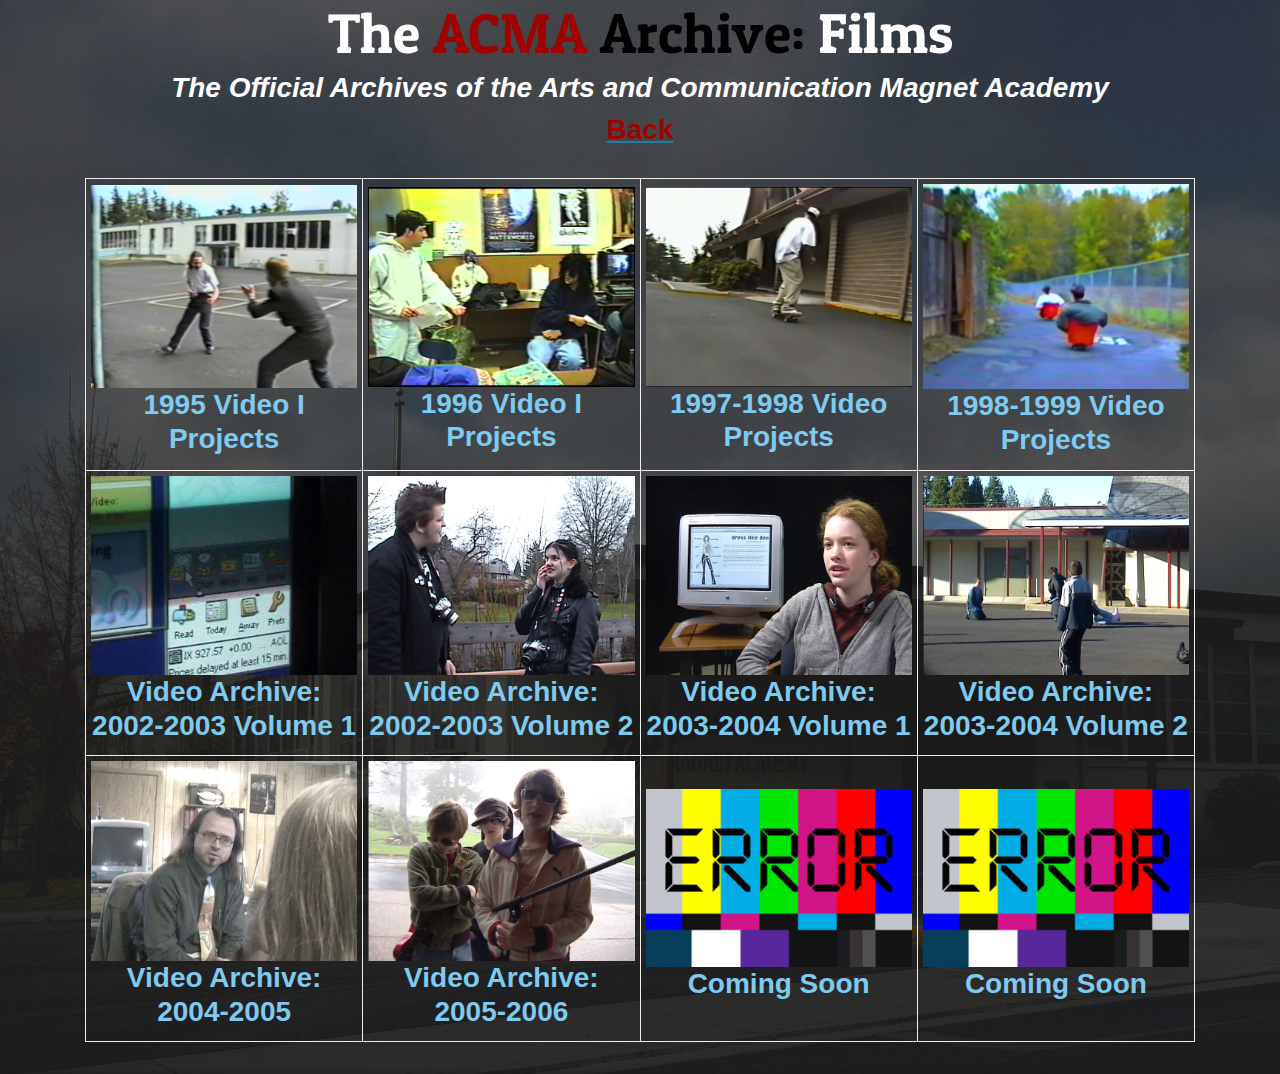
==== commit 48f5b6cf: "Additions to Films and small layout change" ====
--- a/films.html
+++ b/films.html
@@ -5,7 +5,7 @@
     <meta name="viewport" content="width=device-width, initial-scale=1, shrink-to-fit=no">
     <meta name="description" content="">
     <meta name="author" content="">
-    <title>Savant :: The ACMA Archive</title>
+    <title>Films :: The ACMA Archive</title>
     <!-- Bootstrap Core CSS -->
     <link href="css/bootstrap.min.css" rel="stylesheet">
     <!-- Custom Fonts -->
@@ -19,8 +19,27 @@
     <header class="masthead">
       <div class="container text-center my-auto">
         <h1 class="mb-1"><font color="white">The </font><font color="#a00101">ACMA </font><font color="black">Archive: </font><font color="white">Films</font><br></h1><h3><font color="white"><i>The Official Archives of the Arts and Communication Magnet Academy</i></font></h3><a href="index.html"><h3><u><font color="#a00101">Back</font></u></h3></a><br>
-						<h1>Film Index Here</h1>
-						<a href="https://archive.org/details/ACMA95VideoIProjects"><h2><font color="white">'95 Video I Projects</font></h2></a>
+		<table>
+			<tbody>
+				<tr>
+					<td><a href="https://archive.org/details/ACMA95VideoIProjects"><img src="img/filmimg/95.png" alt="" /><h3><font color="#7fcaef">1995 Video I Projects</font></h3></a></td>
+					<td><a href="https://archive.org/details/ACMA96VideoIProjects"><img src="img/filmimg/96.png" alt="" /><h3><font color="#7fcaef">1996 Video I Projects</font></h3></a></td>
+					<td><a href="https://archive.org/details/ACMA9798VideoProjects"><img src="img/filmimg/9798.png" alt="" /><h3><font color="#7fcaef">1997-1998 Video Projects</font></h3></a></td>
+					<td><a href="https://archive.org/details/ACMA9899VideoProjects"><img src="img/filmimg/9899.png" alt="" /><h3><font color="#7fcaef">1998-1999 Video Projects</font></h3></a></td></tr>
+				<tr>
+					<td><a href="https://archive.org/details/ACMAARCHIVE200203VOL1"><img src="img/filmimg/0203v1.png" alt="" /><h3><font color="#7fcaef">Video Archive: 2002-2003 Volume 1</font></h3></a></td>
+					<td><a href="https://archive.org/details/ACMAARCHIVE200203VOL2"><img src="img/filmimg/0203v2.png" alt="" /><h3><font color="#7fcaef">Video Archive: 2002-2003 Volume 2</font></h3></a></td>
+					<td><a href="https://archive.org/details/ACMAARCHIVE200304VOL1"><img src="img/filmimg/0304v1.png" alt="" /><h3><font color="#7fcaef">Video Archive: 2003-2004 Volume 1</font></h3></a></td>
+					<td><a href="https://archive.org/details/ACMAARCHIVE200304VOL2"><img src="img/filmimg/0304v2.png" alt="" /><h3><font color="#7fcaef">Video Archive: 2003-2004 Volume 2</font></h3></a></td>
+				</tr>
+				<tr>
+					<td><a href="https://archive.org/details/ACMAARCHIVE0405"><img src="img/filmimg/0405.png" alt="" /><h3><font color="#7fcaef">Video Archive: 2004-2005</font></h3></a></td>
+					<td><a href="https://archive.org/details/ACMAARCHIVE0506"><img src="img/filmimg/0506.png" alt="" /><h3><font color="#7fcaef">Video Archive: 2005-2006</font></h3></a></td>
+					<td><a href=""><img src="img/error.jpg" alt="" /><h3><font color="#7fcaef">Coming Soon</font></h3></a></td>
+					<td><a href=""><img src="img/error.jpg" alt="" /><h3><font color="#7fcaef">Coming Soon</font></h3></a></td>
+				</tr>
+			</tbody>
+		</table>
       <div class="overlay"></div>
     </header>
   </body>
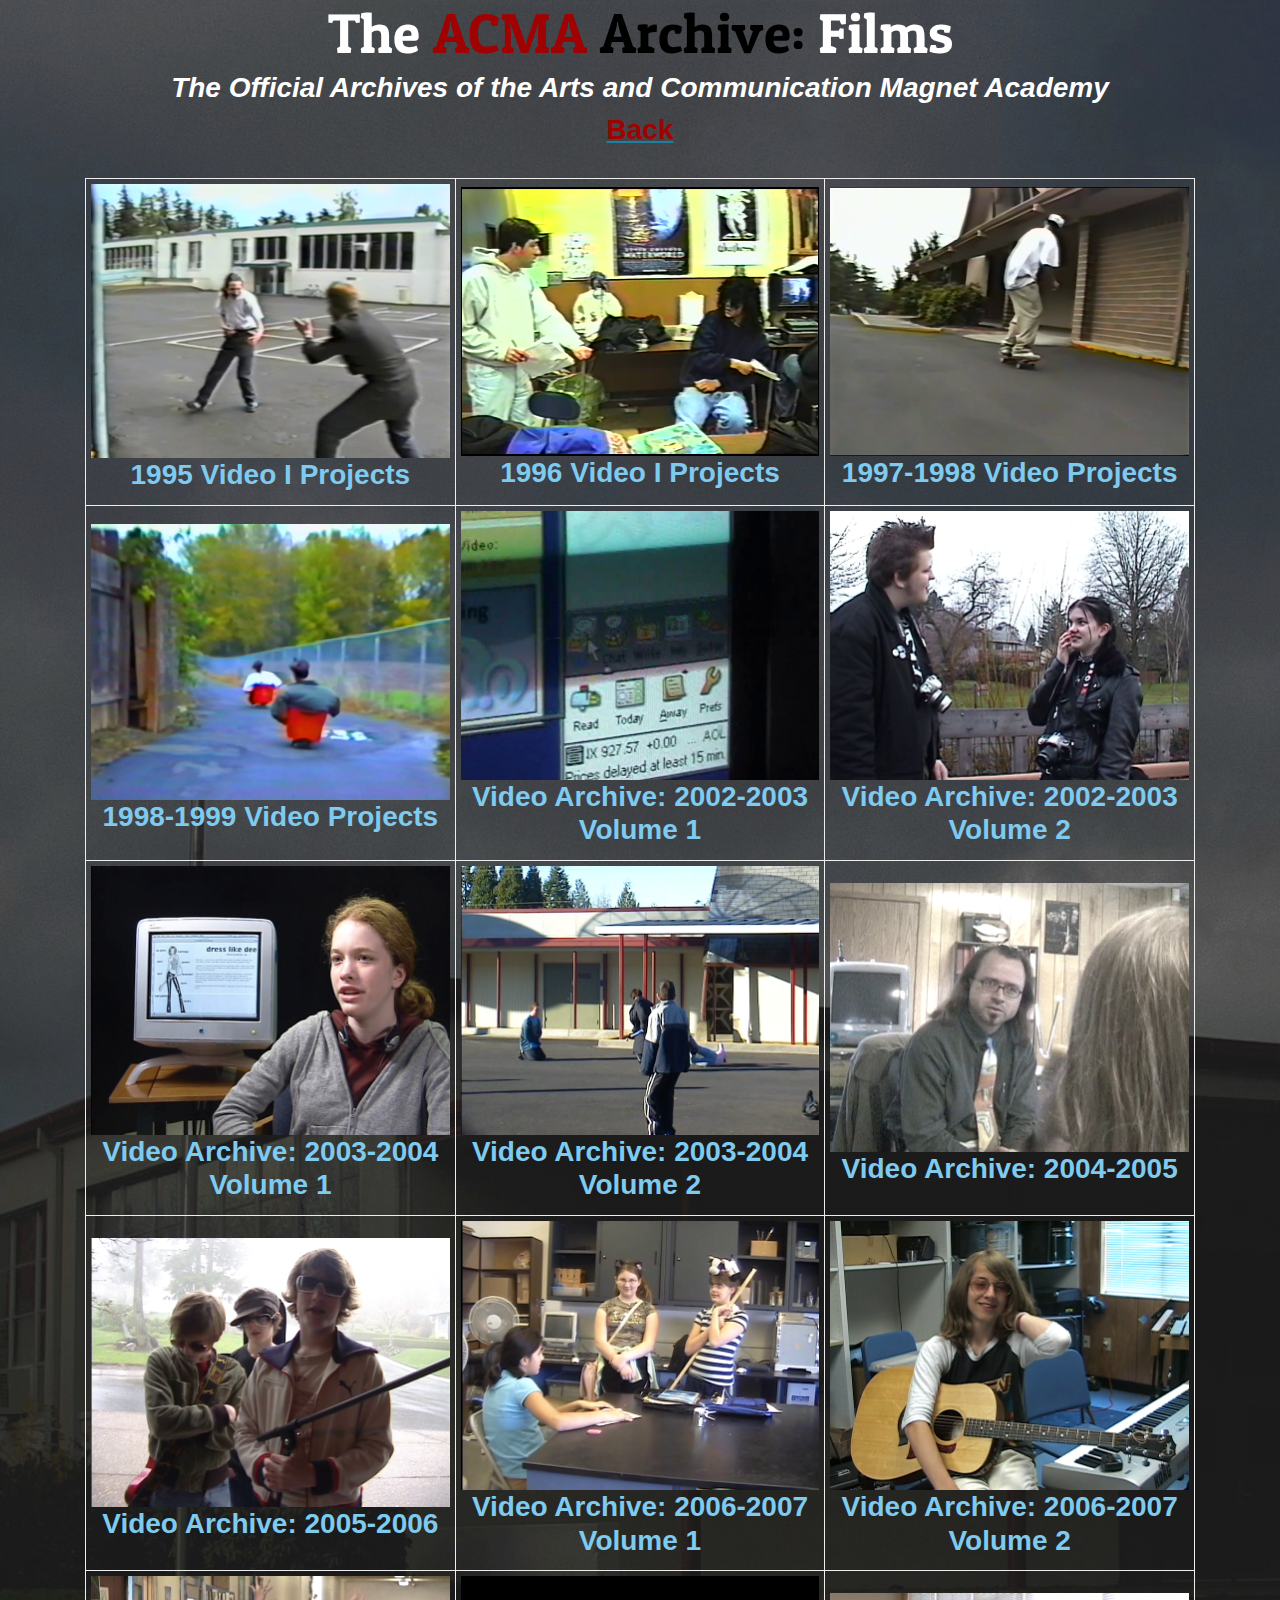
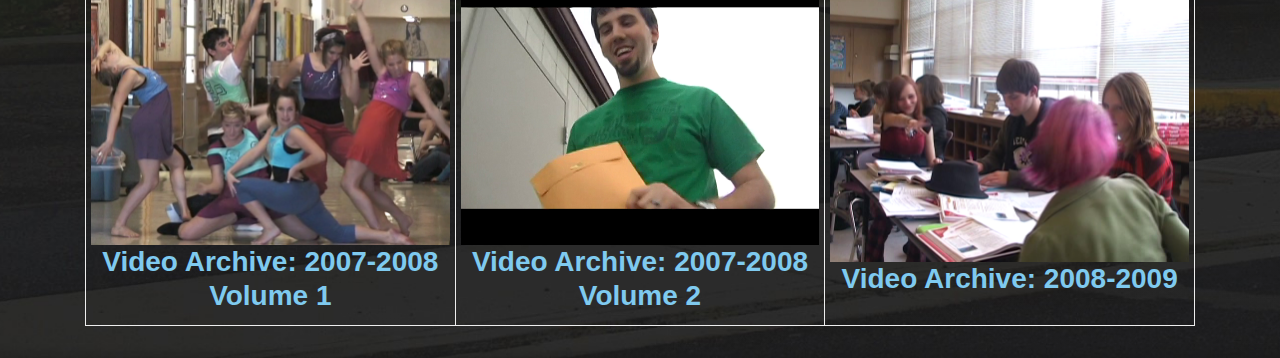
==== commit ec5f60e8: "Finish Films, add TV Studio, continue Savant" ====
--- a/films.html
+++ b/films.html
@@ -25,18 +25,26 @@
 					<td><a href="https://archive.org/details/ACMA95VideoIProjects"><img src="img/filmimg/95.png" alt="" /><h3><font color="#7fcaef">1995 Video I Projects</font></h3></a></td>
 					<td><a href="https://archive.org/details/ACMA96VideoIProjects"><img src="img/filmimg/96.png" alt="" /><h3><font color="#7fcaef">1996 Video I Projects</font></h3></a></td>
 					<td><a href="https://archive.org/details/ACMA9798VideoProjects"><img src="img/filmimg/9798.png" alt="" /><h3><font color="#7fcaef">1997-1998 Video Projects</font></h3></a></td>
-					<td><a href="https://archive.org/details/ACMA9899VideoProjects"><img src="img/filmimg/9899.png" alt="" /><h3><font color="#7fcaef">1998-1999 Video Projects</font></h3></a></td></tr>
+				</tr>
 				<tr>
+					<td><a href="https://archive.org/details/ACMA9899VideoProjects"><img src="img/filmimg/9899.png" alt="" /><h3><font color="#7fcaef">1998-1999 Video Projects</font></h3></a></td>
 					<td><a href="https://archive.org/details/ACMAARCHIVE200203VOL1"><img src="img/filmimg/0203v1.png" alt="" /><h3><font color="#7fcaef">Video Archive: 2002-2003 Volume 1</font></h3></a></td>
 					<td><a href="https://archive.org/details/ACMAARCHIVE200203VOL2"><img src="img/filmimg/0203v2.png" alt="" /><h3><font color="#7fcaef">Video Archive: 2002-2003 Volume 2</font></h3></a></td>
+				</tr>
+				<tr>
 					<td><a href="https://archive.org/details/ACMAARCHIVE200304VOL1"><img src="img/filmimg/0304v1.png" alt="" /><h3><font color="#7fcaef">Video Archive: 2003-2004 Volume 1</font></h3></a></td>
 					<td><a href="https://archive.org/details/ACMAARCHIVE200304VOL2"><img src="img/filmimg/0304v2.png" alt="" /><h3><font color="#7fcaef">Video Archive: 2003-2004 Volume 2</font></h3></a></td>
+					<td><a href="https://archive.org/details/ACMAARCHIVE0405"><img src="img/filmimg/0405.png" alt="" /><h3><font color="#7fcaef">Video Archive: 2004-2005</font></h3></a></td>
 				</tr>
 				<tr>
-					<td><a href="https://archive.org/details/ACMAARCHIVE0405"><img src="img/filmimg/0405.png" alt="" /><h3><font color="#7fcaef">Video Archive: 2004-2005</font></h3></a></td>
 					<td><a href="https://archive.org/details/ACMAARCHIVE0506"><img src="img/filmimg/0506.png" alt="" /><h3><font color="#7fcaef">Video Archive: 2005-2006</font></h3></a></td>
-					<td><a href=""><img src="img/error.jpg" alt="" /><h3><font color="#7fcaef">Coming Soon</font></h3></a></td>
-					<td><a href=""><img src="img/error.jpg" alt="" /><h3><font color="#7fcaef">Coming Soon</font></h3></a></td>
+					<td><a href="https://archive.org/details/ACMAARCHIVE0607VOL1"><img src="img/filmimg/0607v1.png" alt="" /><h3><font color="#7fcaef">Video Archive: 2006-2007 Volume 1</font></h3></a></td>
+					<td><a href="https://archive.org/details/ACMAARCHIVE0607VOL2"><img src="img/filmimg/0607v2.png" alt="" /><h3><font color="#7fcaef">Video Archive: 2006-2007 Volume 2</font></h3></a></td>
+				</tr>
+				<tr>
+					<td><a href="https://archive.org/details/ACMAARCHIVE0708VOL1"><img src="img/filmimg/0708v1.png" alt="" /><h3><font color="#7fcaef">Video Archive: 2007-2008 Volume 1</font></h3></a></td>
+					<td><a href="https://archive.org/details/ACMAARCHIVE0708VOL2"><img src="img/filmimg/0708v2.png" alt="" /><h3><font color="#7fcaef">Video Archive: 2007-2008 Volume 2</font></h3></a></td>
+					<td><a href="https://archive.org/details/ACMAARCHIVE0809"><img src="img/filmimg/0809.png" alt="" /><h3><font color="#7fcaef">Video Archive: 2008-2009</font></h3></a></td>
 				</tr>
 			</tbody>
 		</table>
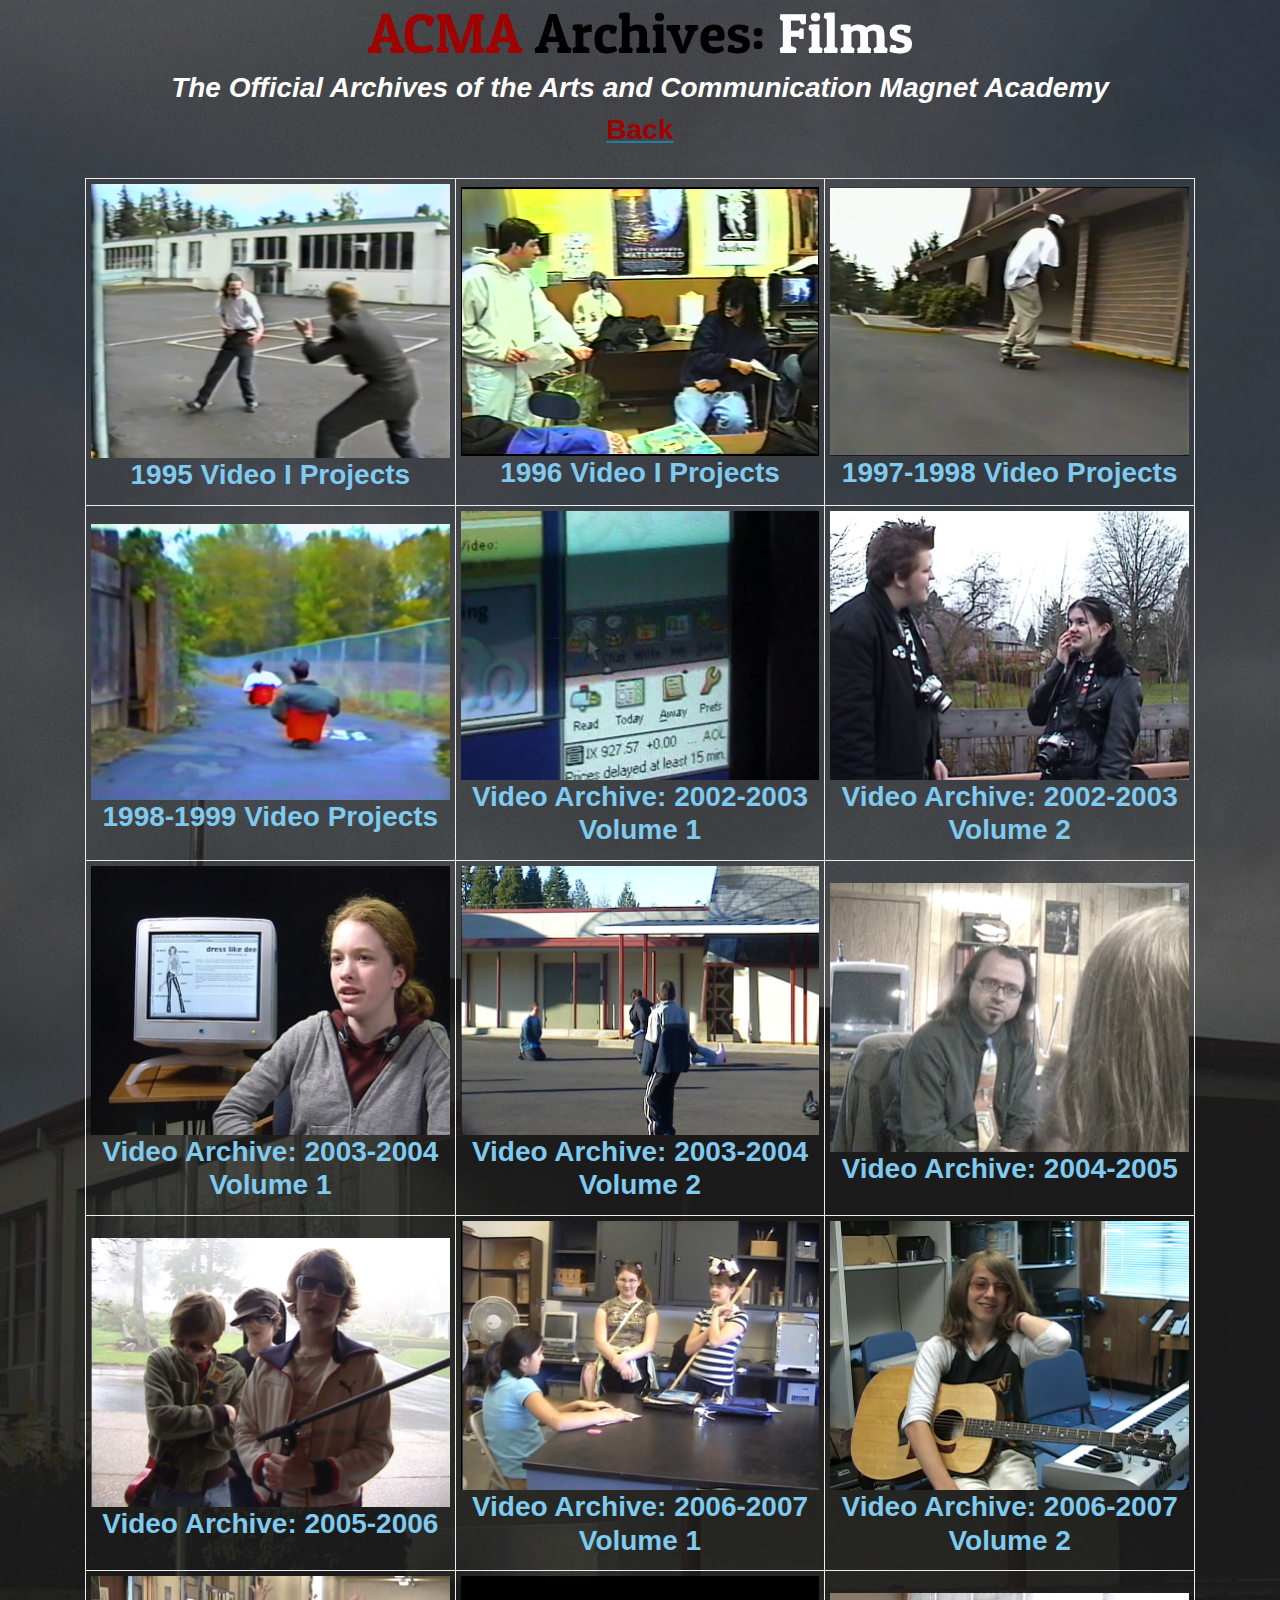
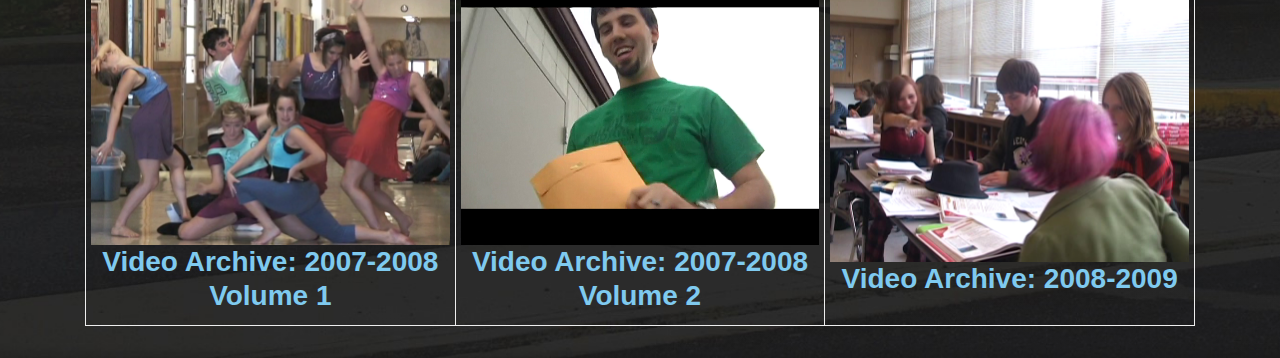
==== commit d5fb02b7: "Update Title + Readme" ====
--- a/films.html
+++ b/films.html
@@ -5,7 +5,7 @@
     <meta name="viewport" content="width=device-width, initial-scale=1, shrink-to-fit=no">
     <meta name="description" content="">
     <meta name="author" content="">
-    <title>Films :: The ACMA Archive</title>
+    <title>Films :: ACMA Archives</title>
     <!-- Bootstrap Core CSS -->
     <link href="css/bootstrap.min.css" rel="stylesheet">
     <!-- Custom Fonts -->
@@ -15,10 +15,17 @@
     <link href="css/simple-line-icons.css" rel="stylesheet">
     <!-- Custom CSS -->
     <link href="css/stylish-portfolio.min.css" rel="stylesheet">
+	<link rel="apple-touch-icon" sizes="180x180" href="icon/apple-touch-icon.png">
+	<link rel="icon" type="image/png" sizes="32x32" href="icon/favicon-32x32.png">
+	<link rel="icon" type="image/png" sizes="16x16" href="icon/favicon-16x16.png">
+	<link rel="manifest" href="icon/site.webmanifest">
+	<link rel="mask-icon" href="icon/safari-pinned-tab.svg" color="#5ba4d5">
+	<meta name="msapplication-TileColor" content="#2b5797">
+	<meta name="theme-color" content="#ffffff">
   </head>
     <header class="masthead">
       <div class="container text-center my-auto">
-        <h1 class="mb-1"><font color="white">The </font><font color="#a00101">ACMA </font><font color="black">Archive: </font><font color="white">Films</font><br></h1><h3><font color="white"><i>The Official Archives of the Arts and Communication Magnet Academy</i></font></h3><a href="index.html"><h3><u><font color="#a00101">Back</font></u></h3></a><br>
+        <h1 class="mb-1"><font color="#a00101">ACMA </font><font color="black">Archives: </font><font color="white">Films</font><br></h1><h3><font color="white"><i>The Official Archives of the Arts and Communication Magnet Academy</i></font></h3><a href="index.html"><h3><u><font color="#a00101">Back</font></u></h3></a><br>
 		<table>
 			<tbody>
 				<tr>
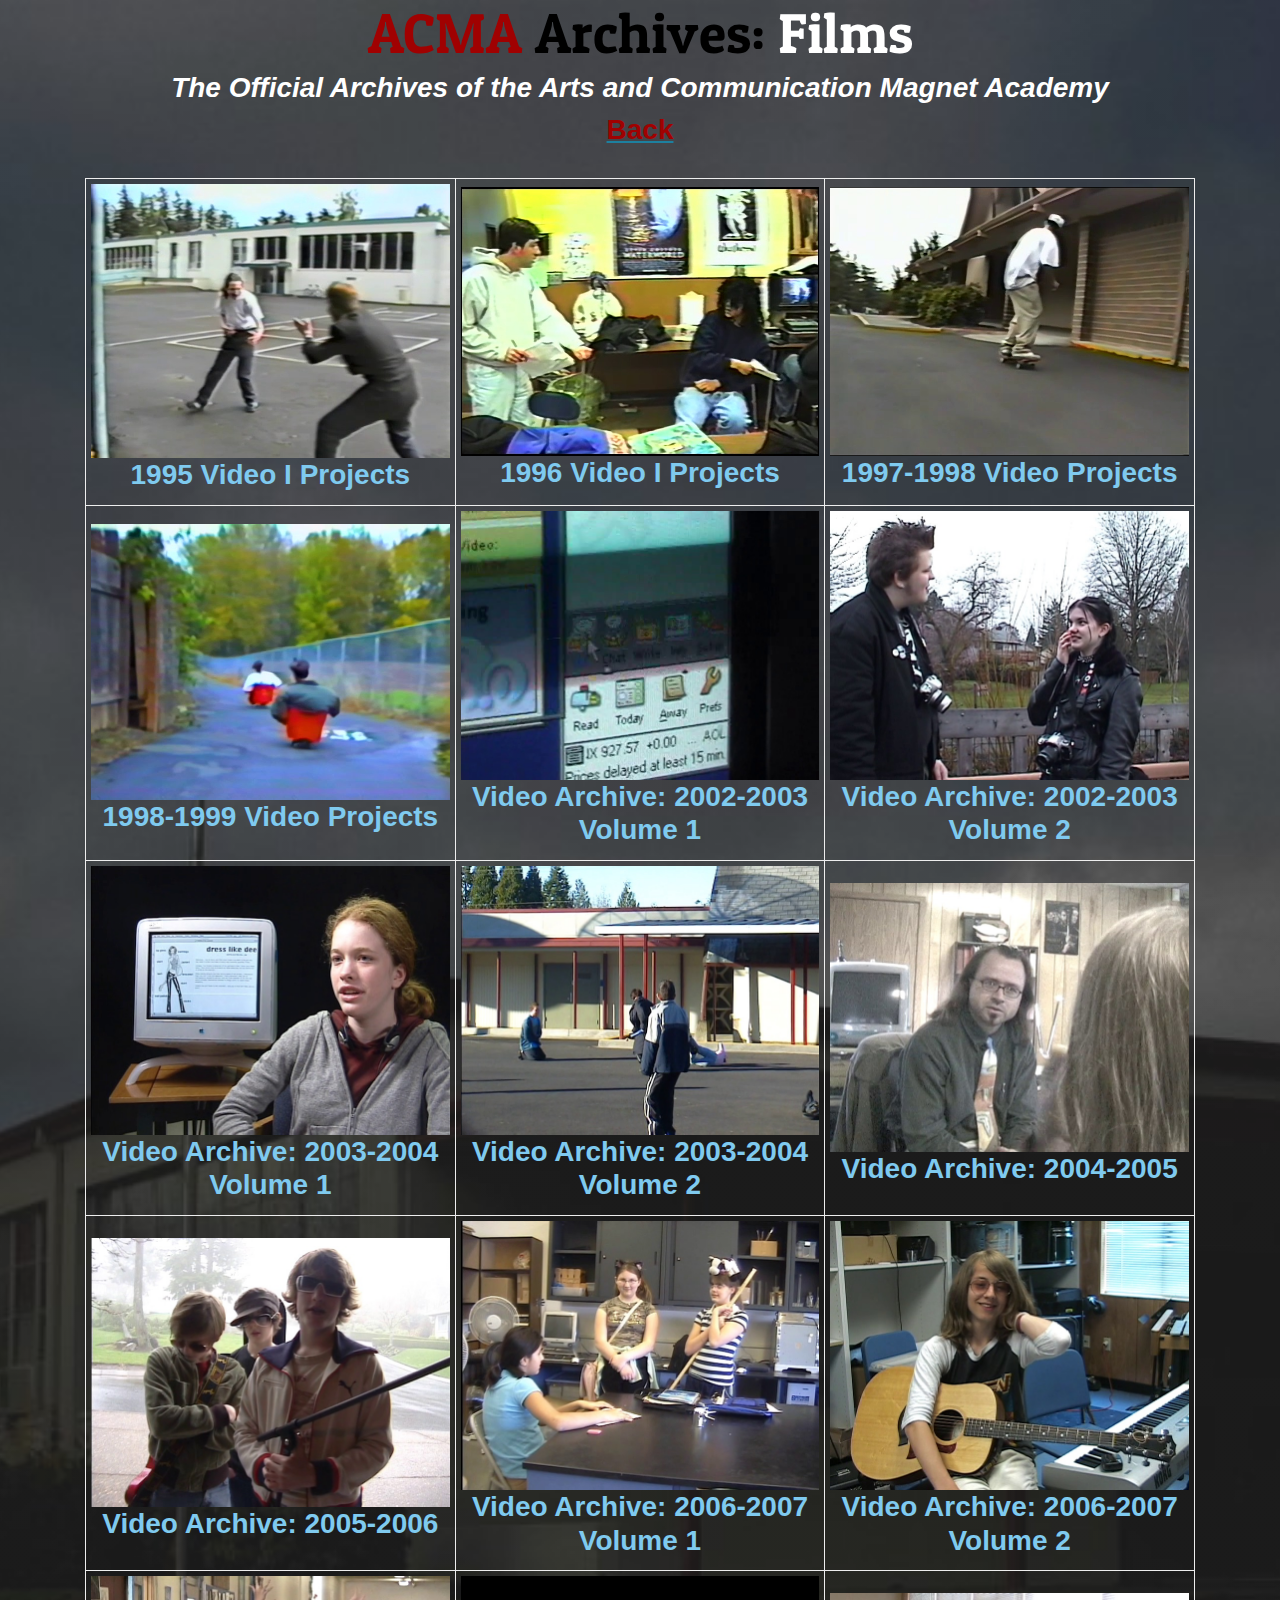
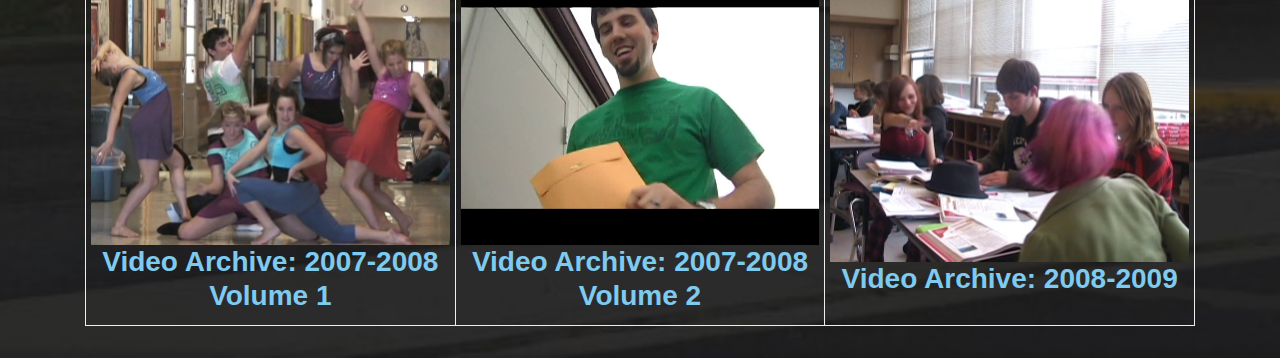
==== commit 322e6e9a: "Add Misc page and compress images" ====
--- a/films.html
+++ b/films.html
@@ -29,29 +29,29 @@
 		<table>
 			<tbody>
 				<tr>
-					<td><a href="https://archive.org/details/ACMA95VideoIProjects"><img src="img/filmimg/95.png" alt="" /><h3><font color="#7fcaef">1995 Video I Projects</font></h3></a></td>
-					<td><a href="https://archive.org/details/ACMA96VideoIProjects"><img src="img/filmimg/96.png" alt="" /><h3><font color="#7fcaef">1996 Video I Projects</font></h3></a></td>
-					<td><a href="https://archive.org/details/ACMA9798VideoProjects"><img src="img/filmimg/9798.png" alt="" /><h3><font color="#7fcaef">1997-1998 Video Projects</font></h3></a></td>
+					<td><a href="https://archive.org/details/ACMA95VideoIProjects"><img src="img/filmimg/95.jpg" alt="" /><h3><font color="#7fcaef">1995 Video I Projects</font></h3></a></td>
+					<td><a href="https://archive.org/details/ACMA96VideoIProjects"><img src="img/filmimg/96.jpg" alt="" /><h3><font color="#7fcaef">1996 Video I Projects</font></h3></a></td>
+					<td><a href="https://archive.org/details/ACMA9798VideoProjects"><img src="img/filmimg/9798.jpg" alt="" /><h3><font color="#7fcaef">1997-1998 Video Projects</font></h3></a></td>
 				</tr>
 				<tr>
-					<td><a href="https://archive.org/details/ACMA9899VideoProjects"><img src="img/filmimg/9899.png" alt="" /><h3><font color="#7fcaef">1998-1999 Video Projects</font></h3></a></td>
-					<td><a href="https://archive.org/details/ACMAARCHIVE200203VOL1"><img src="img/filmimg/0203v1.png" alt="" /><h3><font color="#7fcaef">Video Archive: 2002-2003 Volume 1</font></h3></a></td>
-					<td><a href="https://archive.org/details/ACMAARCHIVE200203VOL2"><img src="img/filmimg/0203v2.png" alt="" /><h3><font color="#7fcaef">Video Archive: 2002-2003 Volume 2</font></h3></a></td>
+					<td><a href="https://archive.org/details/ACMA9899VideoProjects"><img src="img/filmimg/9899.jpg" alt="" /><h3><font color="#7fcaef">1998-1999 Video Projects</font></h3></a></td>
+					<td><a href="https://archive.org/details/ACMAARCHIVE200203VOL1"><img src="img/filmimg/0203v1.jpg" alt="" /><h3><font color="#7fcaef">Video Archive: 2002-2003 Volume 1</font></h3></a></td>
+					<td><a href="https://archive.org/details/ACMAARCHIVE200203VOL2"><img src="img/filmimg/0203v2.jpg" alt="" /><h3><font color="#7fcaef">Video Archive: 2002-2003 Volume 2</font></h3></a></td>
 				</tr>
 				<tr>
-					<td><a href="https://archive.org/details/ACMAARCHIVE200304VOL1"><img src="img/filmimg/0304v1.png" alt="" /><h3><font color="#7fcaef">Video Archive: 2003-2004 Volume 1</font></h3></a></td>
-					<td><a href="https://archive.org/details/ACMAARCHIVE200304VOL2"><img src="img/filmimg/0304v2.png" alt="" /><h3><font color="#7fcaef">Video Archive: 2003-2004 Volume 2</font></h3></a></td>
-					<td><a href="https://archive.org/details/ACMAARCHIVE0405"><img src="img/filmimg/0405.png" alt="" /><h3><font color="#7fcaef">Video Archive: 2004-2005</font></h3></a></td>
+					<td><a href="https://archive.org/details/ACMAARCHIVE200304VOL1"><img src="img/filmimg/0304v1.jpg" alt="" /><h3><font color="#7fcaef">Video Archive: 2003-2004 Volume 1</font></h3></a></td>
+					<td><a href="https://archive.org/details/ACMAARCHIVE200304VOL2"><img src="img/filmimg/0304v2.jpg" alt="" /><h3><font color="#7fcaef">Video Archive: 2003-2004 Volume 2</font></h3></a></td>
+					<td><a href="https://archive.org/details/ACMAARCHIVE0405"><img src="img/filmimg/0405.jpg" alt="" /><h3><font color="#7fcaef">Video Archive: 2004-2005</font></h3></a></td>
 				</tr>
 				<tr>
-					<td><a href="https://archive.org/details/ACMAARCHIVE0506"><img src="img/filmimg/0506.png" alt="" /><h3><font color="#7fcaef">Video Archive: 2005-2006</font></h3></a></td>
-					<td><a href="https://archive.org/details/ACMAARCHIVE0607VOL1"><img src="img/filmimg/0607v1.png" alt="" /><h3><font color="#7fcaef">Video Archive: 2006-2007 Volume 1</font></h3></a></td>
-					<td><a href="https://archive.org/details/ACMAARCHIVE0607VOL2"><img src="img/filmimg/0607v2.png" alt="" /><h3><font color="#7fcaef">Video Archive: 2006-2007 Volume 2</font></h3></a></td>
+					<td><a href="https://archive.org/details/ACMAARCHIVE0506"><img src="img/filmimg/0506.jpg" alt="" /><h3><font color="#7fcaef">Video Archive: 2005-2006</font></h3></a></td>
+					<td><a href="https://archive.org/details/ACMAARCHIVE0607VOL1"><img src="img/filmimg/0607v1.jpg" alt="" /><h3><font color="#7fcaef">Video Archive: 2006-2007 Volume 1</font></h3></a></td>
+					<td><a href="https://archive.org/details/ACMAARCHIVE0607VOL2"><img src="img/filmimg/0607v2.jpg" alt="" /><h3><font color="#7fcaef">Video Archive: 2006-2007 Volume 2</font></h3></a></td>
 				</tr>
 				<tr>
-					<td><a href="https://archive.org/details/ACMAARCHIVE0708VOL1"><img src="img/filmimg/0708v1.png" alt="" /><h3><font color="#7fcaef">Video Archive: 2007-2008 Volume 1</font></h3></a></td>
-					<td><a href="https://archive.org/details/ACMAARCHIVE0708VOL2"><img src="img/filmimg/0708v2.png" alt="" /><h3><font color="#7fcaef">Video Archive: 2007-2008 Volume 2</font></h3></a></td>
-					<td><a href="https://archive.org/details/ACMAARCHIVE0809"><img src="img/filmimg/0809.png" alt="" /><h3><font color="#7fcaef">Video Archive: 2008-2009</font></h3></a></td>
+					<td><a href="https://archive.org/details/ACMAARCHIVE0708VOL1"><img src="img/filmimg/0708v1.jpg" alt="" /><h3><font color="#7fcaef">Video Archive: 2007-2008 Volume 1</font></h3></a></td>
+					<td><a href="https://archive.org/details/ACMAARCHIVE0708VOL2"><img src="img/filmimg/0708v2.jpg" alt="" /><h3><font color="#7fcaef">Video Archive: 2007-2008 Volume 2</font></h3></a></td>
+					<td><a href="https://archive.org/details/ACMAARCHIVE0809"><img src="img/filmimg/0809.jpg" alt="" /><h3><font color="#7fcaef">Video Archive: 2008-2009</font></h3></a></td>
 				</tr>
 			</tbody>
 		</table>
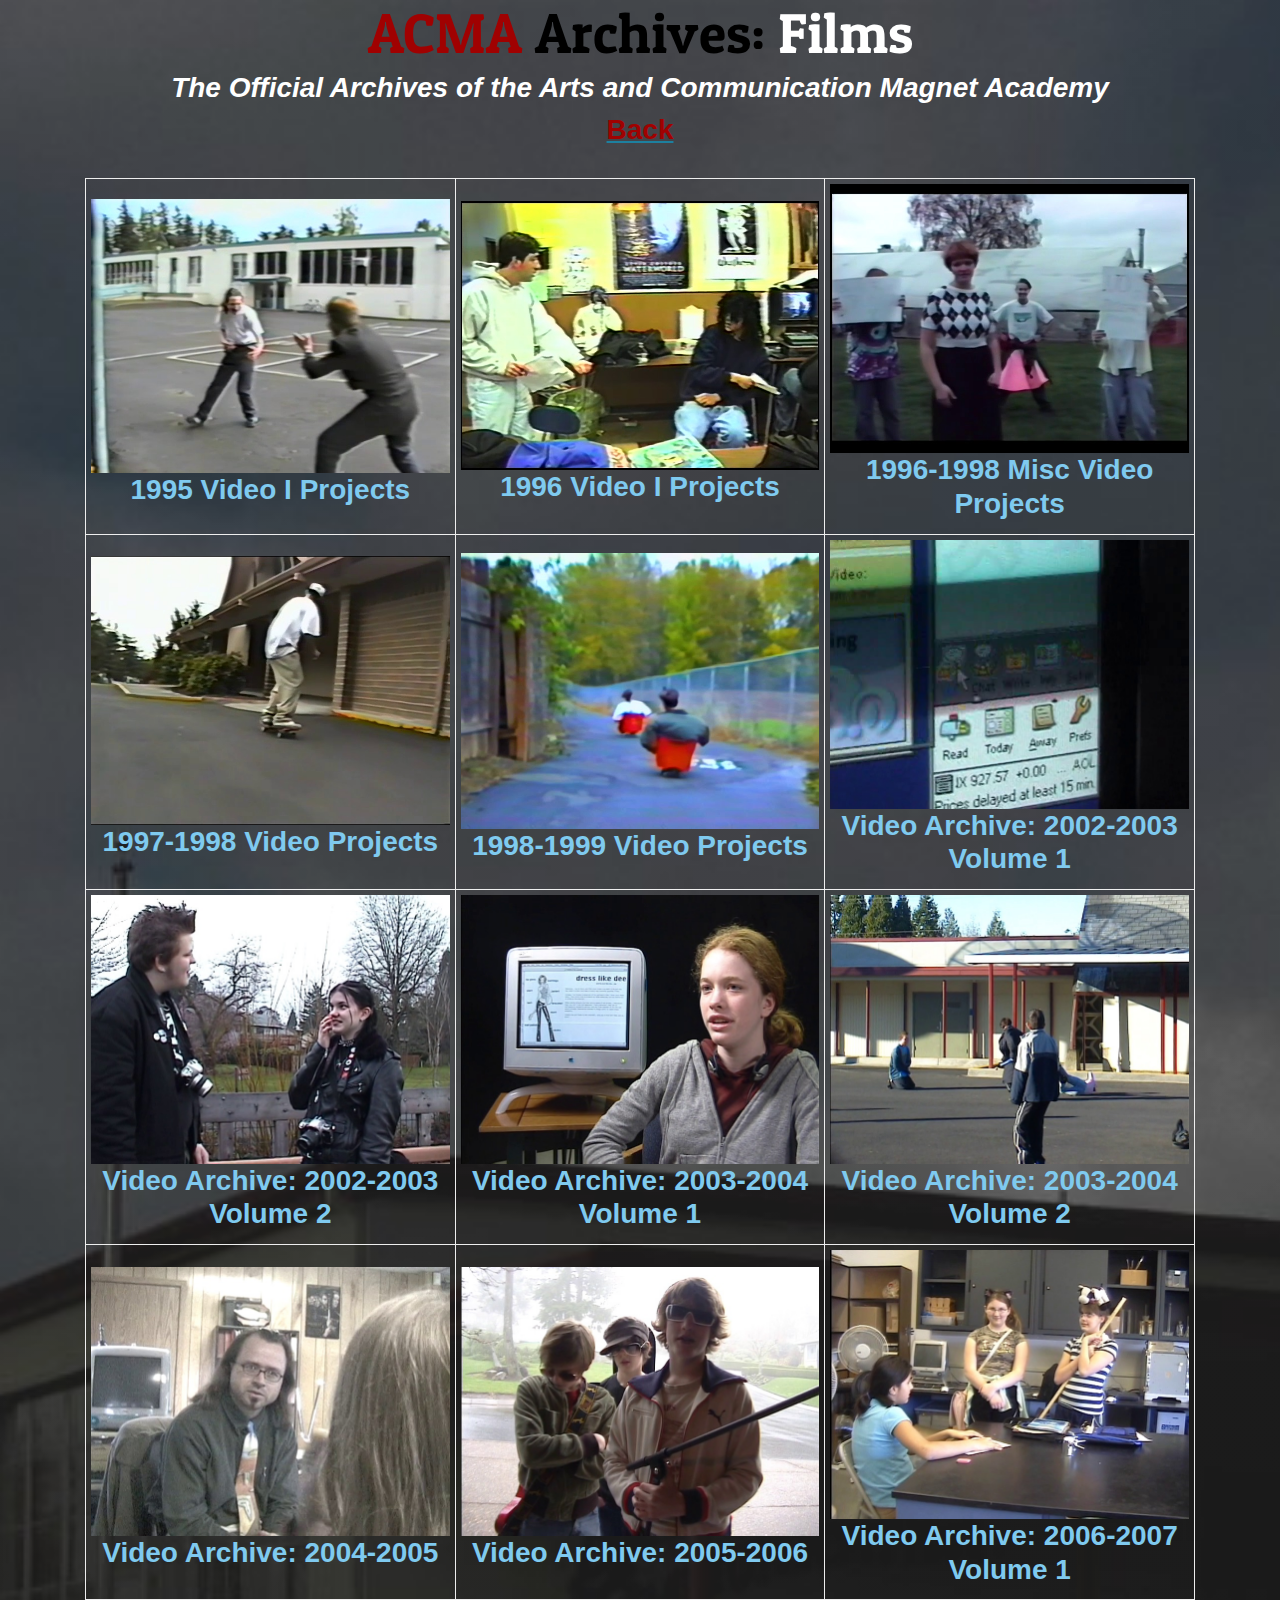
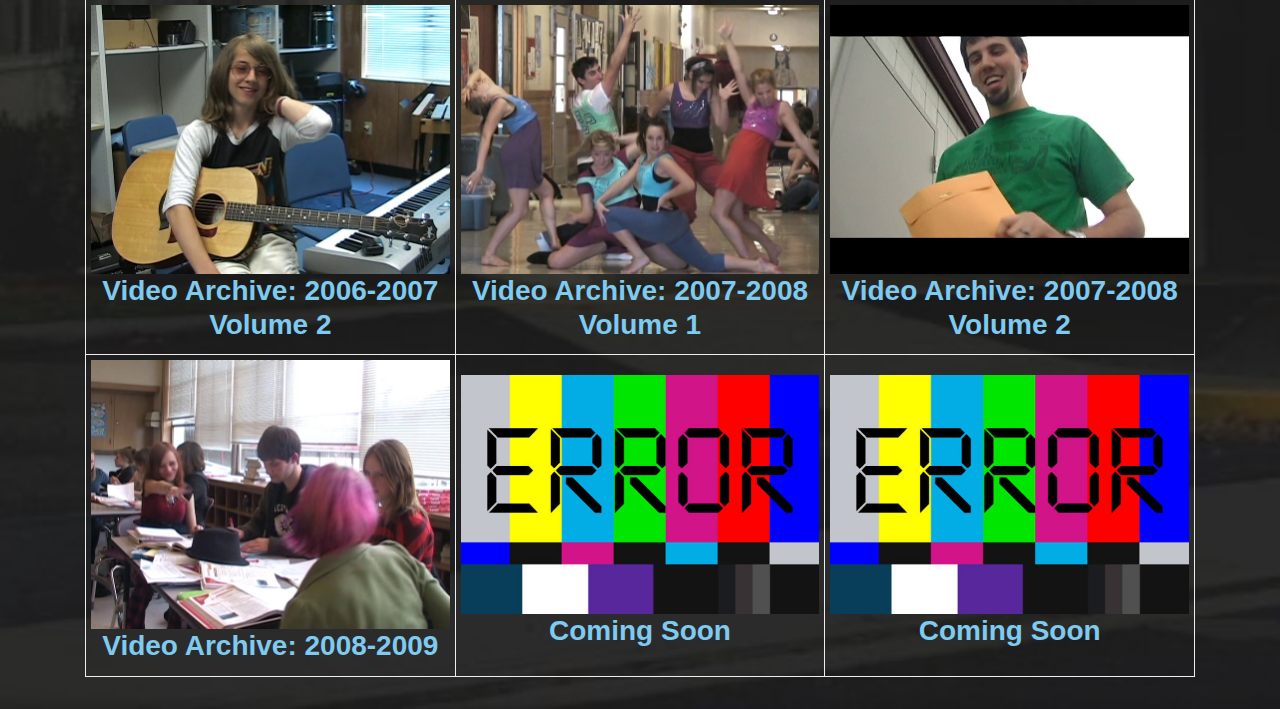
==== commit 0549110c: "Add Photos, Update Savant and Films" ====
--- a/films.html
+++ b/films.html
@@ -31,27 +31,33 @@
 				<tr>
 					<td><a href="https://archive.org/details/ACMA95VideoIProjects"><img src="img/filmimg/95.jpg" alt="" /><h3><font color="#7fcaef">1995 Video I Projects</font></h3></a></td>
 					<td><a href="https://archive.org/details/ACMA96VideoIProjects"><img src="img/filmimg/96.jpg" alt="" /><h3><font color="#7fcaef">1996 Video I Projects</font></h3></a></td>
-					<td><a href="https://archive.org/details/ACMA9798VideoProjects"><img src="img/filmimg/9798.jpg" alt="" /><h3><font color="#7fcaef">1997-1998 Video Projects</font></h3></a></td>
+					<td><a href="https://archive.org/details/ACMA9698MiscVideoProjects"><img src="img/filmimg/9698misc.jpg" alt="" /><h3><font color="#7fcaef">1996-1998 Misc Video Projects</font></h3></a></td>
 				</tr>
 				<tr>
+					<td><a href="https://archive.org/details/ACMA9798VideoProjects"><img src="img/filmimg/9798.jpg" alt="" /><h3><font color="#7fcaef">1997-1998 Video Projects</font></h3></a></td>
 					<td><a href="https://archive.org/details/ACMA9899VideoProjects"><img src="img/filmimg/9899.jpg" alt="" /><h3><font color="#7fcaef">1998-1999 Video Projects</font></h3></a></td>
 					<td><a href="https://archive.org/details/ACMAARCHIVE200203VOL1"><img src="img/filmimg/0203v1.jpg" alt="" /><h3><font color="#7fcaef">Video Archive: 2002-2003 Volume 1</font></h3></a></td>
-					<td><a href="https://archive.org/details/ACMAARCHIVE200203VOL2"><img src="img/filmimg/0203v2.jpg" alt="" /><h3><font color="#7fcaef">Video Archive: 2002-2003 Volume 2</font></h3></a></td>
 				</tr>
 				<tr>
+					<td><a href="https://archive.org/details/ACMAARCHIVE200203VOL2"><img src="img/filmimg/0203v2.jpg" alt="" /><h3><font color="#7fcaef">Video Archive: 2002-2003 Volume 2</font></h3></a></td>
 					<td><a href="https://archive.org/details/ACMAARCHIVE200304VOL1"><img src="img/filmimg/0304v1.jpg" alt="" /><h3><font color="#7fcaef">Video Archive: 2003-2004 Volume 1</font></h3></a></td>
 					<td><a href="https://archive.org/details/ACMAARCHIVE200304VOL2"><img src="img/filmimg/0304v2.jpg" alt="" /><h3><font color="#7fcaef">Video Archive: 2003-2004 Volume 2</font></h3></a></td>
-					<td><a href="https://archive.org/details/ACMAARCHIVE0405"><img src="img/filmimg/0405.jpg" alt="" /><h3><font color="#7fcaef">Video Archive: 2004-2005</font></h3></a></td>
 				</tr>
 				<tr>
+					<td><a href="https://archive.org/details/ACMAARCHIVE0405"><img src="img/filmimg/0405.jpg" alt="" /><h3><font color="#7fcaef">Video Archive: 2004-2005</font></h3></a></td>
 					<td><a href="https://archive.org/details/ACMAARCHIVE0506"><img src="img/filmimg/0506.jpg" alt="" /><h3><font color="#7fcaef">Video Archive: 2005-2006</font></h3></a></td>
 					<td><a href="https://archive.org/details/ACMAARCHIVE0607VOL1"><img src="img/filmimg/0607v1.jpg" alt="" /><h3><font color="#7fcaef">Video Archive: 2006-2007 Volume 1</font></h3></a></td>
-					<td><a href="https://archive.org/details/ACMAARCHIVE0607VOL2"><img src="img/filmimg/0607v2.jpg" alt="" /><h3><font color="#7fcaef">Video Archive: 2006-2007 Volume 2</font></h3></a></td>
 				</tr>
 				<tr>
+					<td><a href="https://archive.org/details/ACMAARCHIVE0607VOL2"><img src="img/filmimg/0607v2.jpg" alt="" /><h3><font color="#7fcaef">Video Archive: 2006-2007 Volume 2</font></h3></a></td>
 					<td><a href="https://archive.org/details/ACMAARCHIVE0708VOL1"><img src="img/filmimg/0708v1.jpg" alt="" /><h3><font color="#7fcaef">Video Archive: 2007-2008 Volume 1</font></h3></a></td>
 					<td><a href="https://archive.org/details/ACMAARCHIVE0708VOL2"><img src="img/filmimg/0708v2.jpg" alt="" /><h3><font color="#7fcaef">Video Archive: 2007-2008 Volume 2</font></h3></a></td>
+					
+				</tr>
+				<tr>
 					<td><a href="https://archive.org/details/ACMAARCHIVE0809"><img src="img/filmimg/0809.jpg" alt="" /><h3><font color="#7fcaef">Video Archive: 2008-2009</font></h3></a></td>
+					<td><a href=""><img src="img/error.jpg" alt="" /><h3><font color="#7fcaef">Coming Soon</font></h3></a></td>
+					<td><a href=""><img src="img/error.jpg" alt="" /><h3><font color="#7fcaef">Coming Soon</font></h3></a></td>
 				</tr>
 			</tbody>
 		</table>
